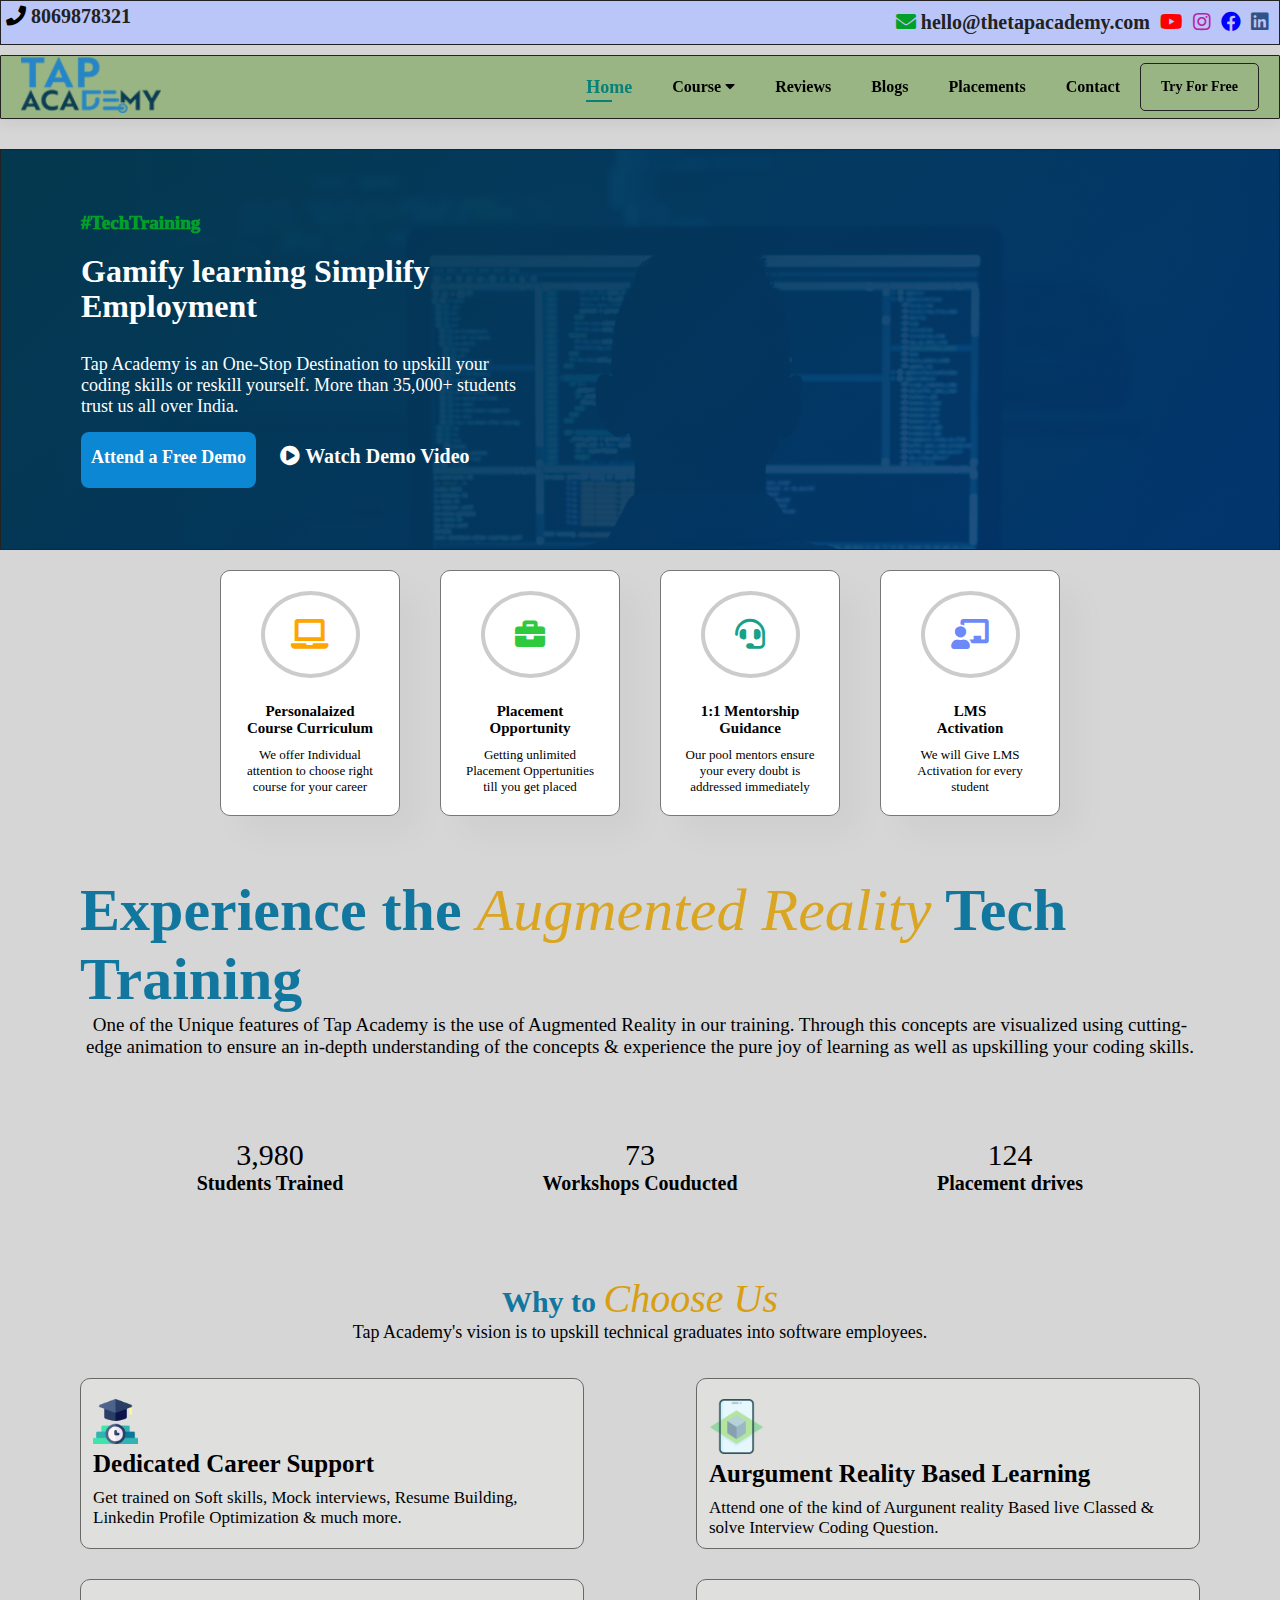
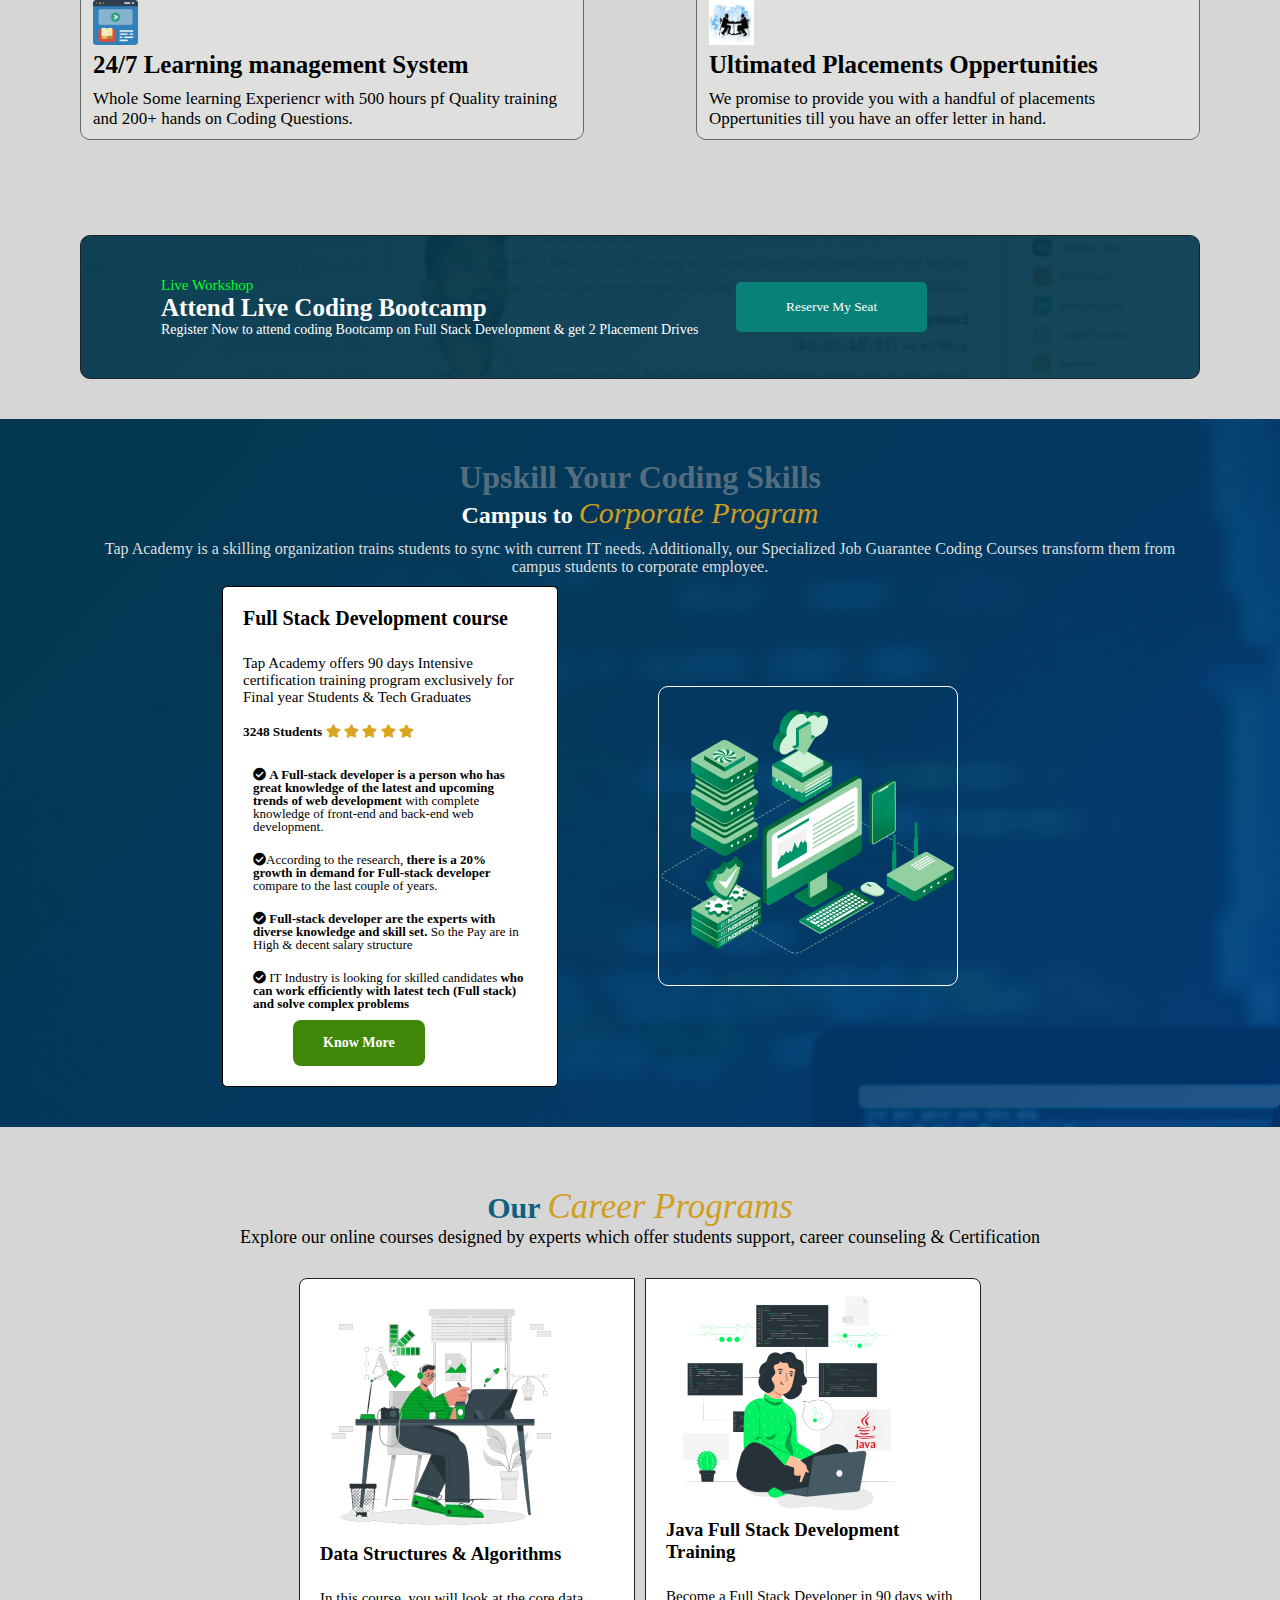
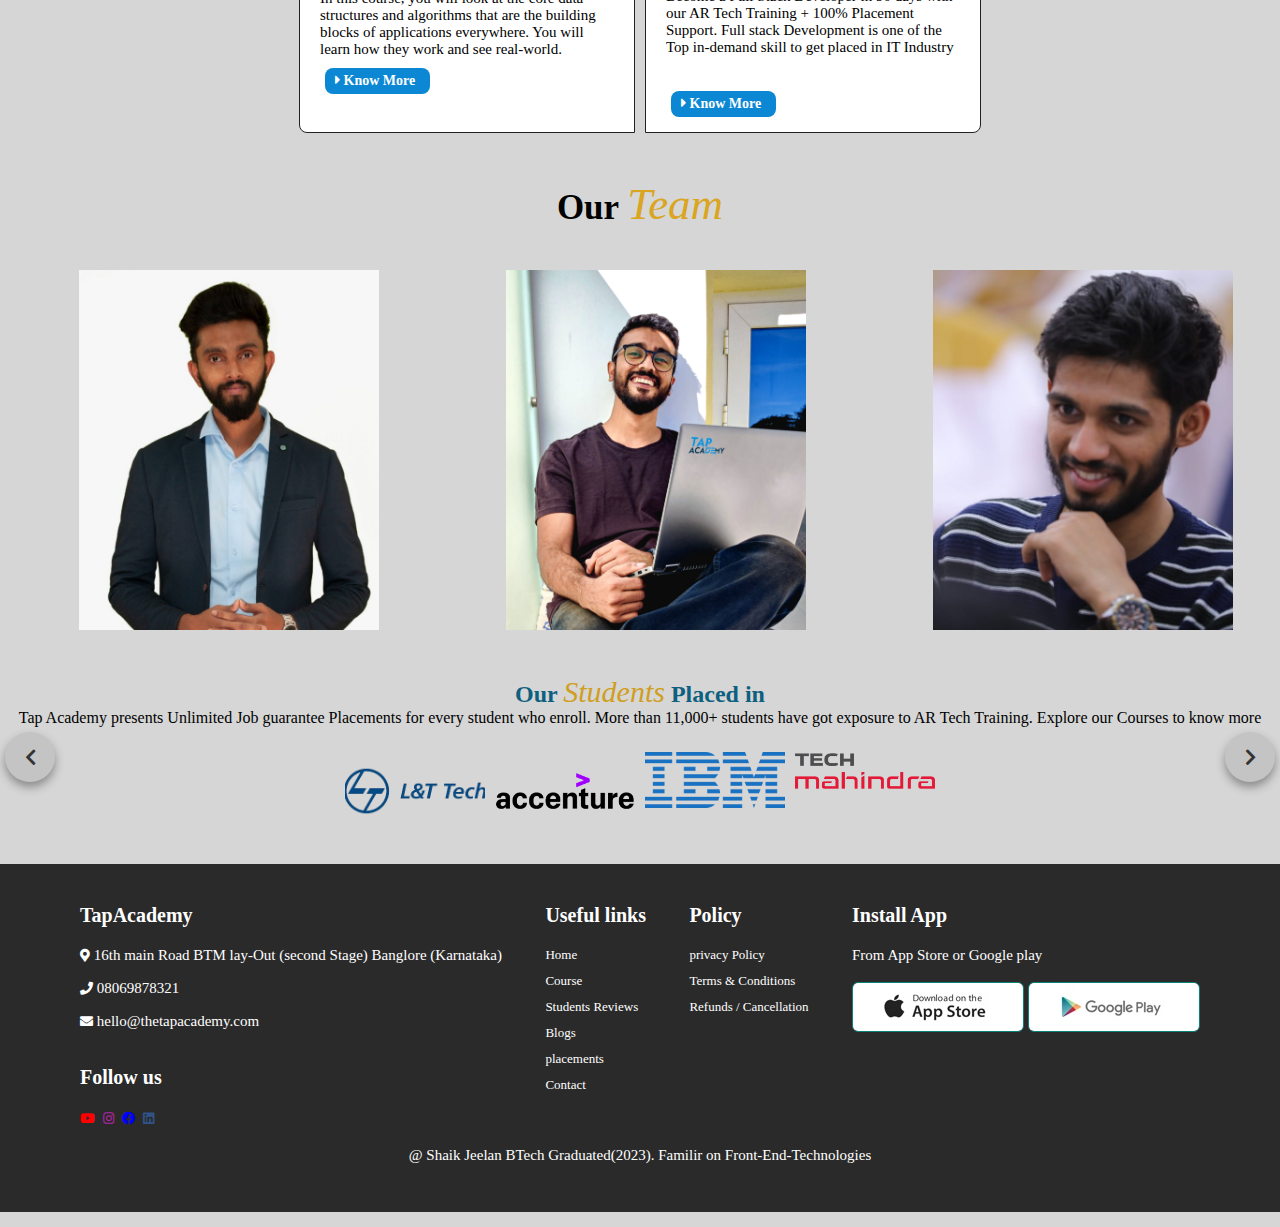
==== index.html @ 183d8b6e "Add files via upload" ====
<!DOCTYPE html>
<html lang="en">

<head>
    <meta charset="UTF-8">
    <meta http-equiv="X-UA-Compatible" content="IE=edge">
    <meta name="viewport" content="width=device-width, initial-scale=1.0">
    <title>Thetapacademy.com</title>

    <link rel="stylesheet" href="https://pro.fontawesome.com/releases/v5.10.0/css/all.css" />

    <link rel="stylesheet" href="style.css">
    <link rel="icon" href="images/de_h43gjs.png">
</head>

<body>
    <section id="icons">
        <div class="number">
            <i class="fas fa-phone phone"><a href="">8069878321</a></i>
            <div class="social-icons">
                <i class="fas fa-envelope mail"><a href="">hello@thetapacademy.com </a></i>
                <a href="https://www.youtube.com/tapacademy"><i class="fab fa-youtube red"></i></a>
                <a href="https://www.instagram.com/tapacademy.online/"><i class="fab fa-instagram pink"></i></a>
                <a href="https://m.facebook.com/profile.php/?id=100069107466209&name=xhp_nt__fb__action__open_drive"><i
                        class="fab fa-facebook blue"></i></a>
                <a href="https://www.linkedin.com/company/thetapacademy/?originalSubdomain=in"><i
                        class="fab fa-linkedin linkedin"></i></a>

            </div>
        </div>
    </section>
    <section id="header">
        <a href="#" class="" id=""><img src="images/taplogo.png" class="logo" alt=""></a>

        <div class="down">
            <ul id="navbar">


                <li><a class="active" href="index.html">Home</a></li>
                <li><a href="course.html">Course <i class="fas fa-caret-down "></i> </a>
                    <div class="dropdown_menu">
                        <ul>
                            <li><a href="fullstack.html">
                                    <p>Full Stack Web Development</p>
                                </a></li>
                            <li><a href="dsa.html">
                                    <p>Data Structures and Algorithms</p>
                                </a></li>

                        </ul>
                    </div>
                </li>
                <li><a href="reviews.html">Reviews</a></li>
                <li><a href="blog.html">Blogs</a></li>
                <li><a href="placements.html">Placements</a></li>
                <li><a href="contact.html">Contact</a></li>
                <a href="lms.html"> <button class="n-1" style="border: 1px solid #222;">Try For Free</button></a>
                <!-- <button class="n-1" style="border: 1px solid #222;">Try For Free</button> -->

                <a href="#" id="close"><i class="fa fa-arrow-alt-left"></i></a>

            </ul>
        </div>

        <div id="mobile">
            <a href="lms.html"> <button class="n-1" style="border: 1px solid #222;">Try For Free</button></a>
             
            
            <i id="bar" class="fa fa-bars"></i>
        </div>

    </section>
    <section id="header-details" bgcolor::after="#fff" class="section-p1">

        <div class="details">
            <span>#TechTraining</span>
            <h2>Gamify learning Simplify Employment</h2>
            <p>Tap Academy is an One-Stop Destination to upskill your coding skills or reskill yourself. More than
                35,000+
                students trust us all over India.
            </p>
            <button class="n-2">
                <a href="attend.html">
                    <p>Attend a Free Demo</p>
                </a>
            </button>
            <i class="fas fa-play-circle tick play"> Watch Demo Video</i>
        </div>
        <div class="video">
            <iframe width="560" height="315"
                src="https://www.youtube.com/embed/YRE8jYq4Nvg?si=zsbk556WYy7RtDzJ&amp;start=13"
                title="YouTube video player" frameborder="0" allow="accelerometer; autoplay; clipboard-write; encrypted-media; gyroscope;
                picture-in-picture; web-share" referrerpolicy="strict-origin-when-cross-origin" allowfullscreen>
            </iframe>
        </div>

    </section>
    <section id="feature">
        <div class="fe-box">

            <i class="fas fa-laptop laptop"></i>
            <h3>Personalaized Course Curriculum</h3>
            <p>We offer Individual attention to choose right course for your career</p>
        </div>
        <div class="fe-box">
            <i class="fas fa-briefcase briefcase"></i>

            <h3>Placement Opportunity </h3>
            <p>Getting unlimited Placement Oppertunities till you get placed</p>

        </div>
        <div class="fe-box">
            <i class="fas fa-headset headset"></i>

            <h3>1:1 Mentorship Guidance</h3>
            <p>Our pool mentors ensure your every doubt is addressed immediately</p>
        </div>

        <div class="fe-box">
            <i class="fas fa-chalkboard-teacher teacher"></i>


            <h3>LMS <br> Activation</h3>
            <p>We will Give LMS Activation for every student</p>
        </div>


    </section>
    <section id="aurgument" class="section-p1">
        <div class="aur">
            <h1>Experience the <span>Augmented Reality</span> Tech Training</h1>
        </div>
        <div class="aurdetails">
            <p>One of the Unique features of Tap Academy is the use of Augmented Reality in our training.
                Through this concepts are visualized using cutting-edge animation to ensure an in-depth understanding of
                the concepts
                & experience the pure joy of learning as well as upskilling your coding skills.
            </p>
        </div>

    </section>
    <section id="main" class="section-p1">
        <div class="container">
            <div class="count-heading">
                <div class="count" max-data="35,000">1 </div>
                <p>Students Trained</p>
            </div>
            <div class="count-heading">
                <div class="count" max-data="600">1</div>
                <p>Workshops Couducted</p>
            </div>
            <div class="count-heading">
                <div class="count" max-data="1,000">1</div>
                <p>Placement drives</p>
            </div>
        </div>

    </section>

    <section id="choose-1" class="section-p1">
        <!-- <div class="why-tap"> -->
        <h2>Why to <span>Choose Us</span></h2>
        <p>Tap Academy's vision is to upskill technical graduates into software employees.</p>
        <!-- </div> -->
        <div class="why-tap">
            <div class="career-support">

                <h4><img src="images/carrer.png" width="45px" height="45px" alt=""><br>Dedicated Career Support</h4>
                <p>Get trained on Soft skills, Mock interviews, Resume Building, Linkedin Profile Optimization & much
                    more.</p>
            </div>
            <div class="career-support">

                <h4><img src="images/AR.png" width="55px" height="55px" alt=""><br>Aurgument Reality Based Learning</h4>
                <p>Attend one of the kind of Aurgunent reality Based live Classed & solve Interview Coding Question.</p>
            </div>

            <div class="career-support">

                <h4><img src="images/learning.png" width="45px" height="45px" alt=""><br>24/7 Learning management System
                </h4>
                <p>Whole Some learning Experiencr with 500 hours pf Quality training and 200+ hands on Coding Questions.
                </p>
            </div>
            <div class="career-support">
                <h4><img src="images/placeopper.jpg" width="45px" height="45px" alt=""><br>Ultimated Placements
                    Oppertunities</h4>
                <p>We promise to provide you with a handful of placements Oppertunities till you have an offer letter in
                    hand.</p>
            </div>
        </div>

    </section>

    <section id="newsletter" class="section-p1">
        <div class="newstext">
            <span>Live Workshop</span>
            <h2>Attend Live Coding Bootcamp</h2>
            <p>Register Now to attend coding Bootcamp on Full Stack Development & get 2 Placement Drives</p>
        </div>
        <div class="form">

            <a href="contact.html" style="width:100%;"><button class="normal">Reserve My Seat</button></a>
        </div>
    </section>

    <section id="below-news" class="section-p1">
        <div class="center">
            <h1>Upskill Your Coding Skills</h1>
            <h2> Campus to <span>Corporate Program</span></h2>
            <p>Tap Academy is a skilling organization trains students to sync with current IT needs. Additionally,
                our Specialized Job Guarantee Coding Courses transform them from campus students to corporate employee.
            </p>

        </div>
        <div class="below-letter">
            <div class="below-letter-letter">
                <h3>Full Stack Development <span>course</span></h3>
                <p class="text">Tap Academy offers 90 days Intensive certification training program exclusively for
                    Final year Students & Tech Graduates</p>
                <br>
                <h5>3248 Students
                    <i class="fas fa-star star" color="#goldenrod"></i>
                    <i class="fas fa-star star"></i>
                    <i class="fas fa-star star"></i>
                    <i class="fas fa-star star"></i>
                    <i class="fas fa-star star"></i>
                </h5>
                <br>
                <i class="fa fa-check-circle tick"> A Full-stack developer is a person who has great knowledge of the
                    latest and upcoming trends of web development <span>with complete knowledge
                        of front-end and back-end web development.</span>
                </i>



                <br>
                <i class="fa fa-check-circle tick"><span>According to the research,</span> there is a 20% growth in
                    demand for Full-stack developer <span> compare to the last couple of years.</span></i><br>

                <i class="fa fa-check-circle tick">
                    Full-stack developer are the experts with diverse knowledge and skill set. <span> So the Pay are in
                        High & decent salary structure</span></i>

                <br>
                <i class="fa fa-check-circle tick">

                    <span> IT Industry is looking for skilled candidates</span> who can work efficiently with latest
                    tech (Full stack) and solve complex problems</i><br>
                <button class="n-5 n5">
                    <a href="fullstack.html">Know More</a>
                </button>
            </div>
            <div class="below-letter-img">
                <img src="images/below-img.png"  alt="">
            </div>
        </div>


    </section>

    <section id="careerpage" class="section-p1">
        <div class="career-heading">
            <h2>Our <span> Career Programs</span></h2>
            <p>Explore our online courses designed by experts which offer students support, career counseling & Certification</p>
        </div>
        <div class="career-program">
            <div class="career-program1">
                <img src="images/n5.png" alt="">
                <h3>Data Structures & Algorithms</h3>
                <p class="text">In this course, you will look at the core data structures and algorithms that are the building blocks of applications everywhere. You will learn how they work and see real-world.
                </p>
                <button class="n-2">
                    <a href="dsa.html" style="color: #fff;"><i class="fas fa-caret-right"> Know More</i></a>
                </button>
            </div>
            <div class="career-program2">
                <img src="images/fff.png" alt="">
                <h3>Java Full Stack Development Training</h3>
                <p class="text">Become a Full Stack Developer in 90 days with our AR Tech Training + 100% Placement Support. Full stack Development is one of the Top in-demand skill to get placed in IT Industry</p>
                <button class="n-2">
                    <a href="fullstack.html" style="color: #fff;"><i class="fas fa-caret-right"> Know More</i></a>
                </button>
            </div>
        </div>

    </section>

    <section id="team">
        <h2>Our <span>Team</span></h2>
        <div class="team">
            <div class="card-effect">
                <img src="images/Rohit.png" alt="">
                <div class="info">
                    <h3>Rohit Ravindar</h3>
                    <p>Founder & CEO</p>
                </div>
            </div>

            <div class="card-effect">
                <img src="images/Rakshit.png" alt="">
                <div class="info">
                    <h3>Rakshit Shetty</h3>
                    <p>Co-Founder & COO</p>
                </div>
            </div>

            <div class="card-effect">
                <img src="images/somanna.png" alt="">
                <div class="info">
                    <h3>Somanna</h3>
                    <p>Co-Founder & Instructor</p>
                </div>
            </div>
        </div>

    </section>


    <section class="review ">
        <div class="place-heading">
            <h2>Our <span>Students</span> Placed in </h2>
            <p>Tap Academy presents Unlimited Job guarantee Placements for every student who enroll. More than 11,000+
                students have
                got exposure to AR Tech Training. Explore our Courses to know more
            </p>
        </div>
        <div class="drives">
            <div class="slide-review-1 active-1">
                <div class="placed">
                    <div class="drive">
                        <img src="images/plcmnt1.png"  alt="">


                    </div>

                </div>

            </div>
            <div class="slide-review-1 active-1">
                <div class="placed">
                    <div class="drive">
                        <img src="images/plcmnt2.png"  alt="">

                    </div>

                </div>

            </div>
            <div class="slide-review-1 active-1">
                <div class="placed">
                    <div class="drive">
                        <img src="images/plcmnt3.png"  alt="">

                    </div>


                </div>

            </div>
            <div class="slide-review-1 active-1">
                <div class="placed">
                    <div class="drive">
                        <img src="images/plcmnt4.png"  alt="">

                    </div>


                </div>

            </div>
            <div class="slide-review-1 ">
                <div class="placed">
                    <div class="drive">
                        <img src="images/plcmnt5.png"  alt="">


                    </div>


                </div>

            </div>
            <div class="slide-review-1 ">
                <div class="placed">
                    <div class="drive">
                        <img src="images/plcmnt6.png"  alt="">

                    </div>


                </div>

            </div>
            <div class="slide-review-1 ">
                <div class="placed">
                    <div class="drive">
                        <img src="images/plcmnt7.png"  alt="">

                    </div>


                </div>

            </div>
            <div class="slide-review-1 ">
                <div class="placed">
                    <div class="drive">
                        <img src="images/plcmnt8.png"  alt="">

                    </div>


                </div>

            </div>
            <div class="slide-review-1 ">
                <div class="placed">
                    <div class="drive">
                        <img src="images/plcmnt9.png"  alt="">

                    </div>


                </div>

            </div>
            <div class="slide-review-1 ">
                <div class="placed">
                    <div class="drive">
                        <img src="images/plcmnt10.png"  alt="">

                    </div>


                </div>

            </div>
            <div class="slide-review-1 ">
                <div class="placed">
                    <div class="drive">
                        <img src="images/plcmnt11.png"  alt="">

                    </div>


                </div>

            </div>
            <div class="slide-review-1 ">
                <div class="placed">
                    <div class="drive">
                        <img src="images/plcmnt12.png"  alt="">

                    </div>


                </div>
            </div>
            <div class="slide-review-1 ">

                <div class="placed">
                    <div class="drive">
                        <img src="images/plcmnt13.png"  alt="">

                    </div>


                </div>
            </div>
            <div class="slide-review-1 ">

                <div class="placed">
                    <div class="drive">
                        <img src="images/plcmnt14.png"  alt="">

                    </div>


                </div>

            </div>
        </div>

        <div id="prev" class="fas fa-chevron-left " onclick="prev()"></div>
        <div id="next" class="fas fa-chevron-right" onclick="next()"></div>
    </section>

    <!-- script -->
    <script>
        let currentIndex = 0; // Variable to keep track of the current slide index

        // Function to show the current slide and hide others
        function showSlides() {
            const slides = document.querySelectorAll('.slide-review-1');
            slides.forEach((slide, index) => {
                if (index === currentIndex || index === currentIndex + 1 || index === currentIndex + 2 || index === currentIndex + 3) {
                    slide.style.display = 'flex';
                } else {
                    slide.style.display = 'none';
                }
            });
        }

        // Function to handle the next button click
        function next() {
            currentIndex++;
            if (currentIndex > document.querySelectorAll('.slide-review-1').length - 3) {
                currentIndex = 0; // Reset to the first slide if at the end
            }
            showSlides();
        }

        // Function to handle the previous button click
        function prev() {
            currentIndex--;
            if (currentIndex < 0) {
                currentIndex = document.querySelectorAll('.slide-review-1').length - 3; // Move to the last set of slides if at the beginning
            }
            showSlides();
        }
        setInterval(next, 2000);


        showSlides();
    </script>


    


    <footer class="section-p1">
        <div class="col">
            <h3>TapAcademy</h3>
            <p><i class="fas fa-map-marker-alt"></i> 16th main Road BTM lay-Out (second Stage) Banglore (Karnataka)</p>
            <p> <i class="fas fa-phone"></i> 08069878321</p>
            <p> <i class="fas fa-envelope"></i> hello@thetapacademy.com</p>

            <div class="follow">
                <h4>Follow us</h4>
                <div class="social-icons">

                    <a href="https://www.youtube.com/tapacademy"><i class="fab fa-youtube red"></i></a>
                    <a href="https://www.instagram.com/tapacademy.online/"><i class="fab fa-instagram pink"></i></a>
                    <a href="https://m.facebook.com/profile.php/?id=100069107466209&name=xhp_nt__fb__action__open_user"><i
                            class="fab fa-facebook blue"></i></a>
                    <a href="https://www.linkedin.com/company/thetapacademy/?originalSubdomain=in"><i
                            class="fab fa-linkedin linkedin"></i></a>


                </div>
            </div>
        </div>
        <div class="col">
            <h4>Useful links</h4>
            <a href="index.html">Home</a>
            <a href="course.html">Course</a>
            <a href="reviews.html">Students Reviews</a>
            <a href="blog.html"> Blogs</a>
            <a href="placements.html">placements</a>
            <a href="contact.html">Contact</a>


        </div>
        <div class="col">
            <h4>Policy</h4>
            <a href="#">privacy Policy</a>
            <a href="#">Terms & Conditions</a>
            <a href="#">Refunds / Cancellation</a>

        </div>
        <div class="cal install">
            <h4>Install App</h4>
            <p>From App Store or Google play</p>
            <div class="row">
                <img src="images/app.jpg" alt="">
                <a href="https://play.google.com/store/apps/details?id=com.thetapacademy.learn&pcampaignid=web_share"><img
                        src="images/play.jpg" alt=""></a>
            </div>

        </div>
        <div class="copyright">
            <p>@ Shaik Jeelan BTech Graduated(2023). Familir on Front-End-Technologies</p>
        </div>

    </footer>


    <script>

        var count = document.getElementsByClassName("count");

        function intervalFunc() {
            for (let i = 0; i < count.length; i++) {
                let currentCount = parseInt(count[i].innerHTML.replace(/,/g, ''), 10); // Remove commas from innerHTML and parse as integer
                let maxData = parseInt(count[i].getAttribute("max-data").replace(/,/g, ''), 10); // Remove commas from max-data attribute and parse as integer
                let increment = Math.ceil((maxData - currentCount) / 150); // Calculate increment based on difference between current count and max-data

                if (currentCount < maxData) {
                    let newCount = currentCount + increment;
                    if (newCount > maxData) {
                        newCount = maxData; // Ensure count doesn't exceed max-data
                    }
                    count[i].innerHTML = newCount.toLocaleString(); // Format number with commas
                }
            }
        }

        setInterval(intervalFunc, 100); // Run the function every 100 milliseconds (10 times per second)



        // scroll animation

        var main = document.getElementById("main");
        window.onscroll = function () {
            var timer = setInterval(() => {
                var topElem = main.offsetTop;
                var btmElem = main.offsetTop + main.clientHeight;
                var topScreen = window.pageYOffset;
                var btmScreen = window.pageYOffset + window.innerHeight;
                if (btmScreen > topElem && topScreen < btmElem) {
                    intervalFunc();

                }
                else {
                    clearInterval(timer)
                    for (let i = 0; i < count.length; i++) {
                        count[i].innerHTML = 1;
                        inc = [];
                    }
                }
            }, 100);




        }


    </script>








<script src="script.js"></script>
<script src="scriptnavbar.js"></script>
<script src="scriptnumberani.js"></script>

<script src="scriptplace.js"></script>




</body>

</html>
---- style.css ----
body {
    width: 100%;
    background-color: #d6d6d6;
}

:root {

    --primary: rgb(4, 56, 78);
    --second: rgba(0, 57, 121, 0.859);

    --primary1: rgba(4, 56, 78, 0.952);
    --second1: rgba(4, 56, 78, 0.931);

    --primary2: rgba(4, 56, 78, 0.919);
    --second2: rgba(4, 56, 78, 0.842);

    --insta1: #ffee04b7;
    --insta2: #b513b0d1;
    --place1: rgba(30, 106, 138, 0);
    --place2: rgba(0, 148, 212, 0.285);


}



* {
    margin: 0;
    padding: 0;
    box-sizing: border-box;
    font-family: 'Times New Roman', Times, serif;


}

a {
    text-decoration: none;

}

.section-p1 {
    padding: 40px 80px;
}

s.ection-p2 {
    margin: 40px 80px;

}

.sectionp1 {
    padding: 40px 10px;

}

#icons {
    padding: 5px;
    background-color: #bac6f8;
    z-index: 999;
    position: sticky;
    top: 0;
    left: 0;
    border: 1.5px solid #222;
}

#icons .number {
    display: flex;
    justify-content: space-between;
    flex-wrap: wrap;


}

#icons .number .phone {
    font-size: 20px;
}

#icons .number a {
    margin-left: 5px;
    justify-content: space-between;
    text-decoration: none;
    color: #222;
}

#icons .number i a {
    font-size: 20px;

}

#icons .social-icons {
    padding: 5px;
    font-size: 20px;

}

.review {
    padding: 5px 5px;
}

.social-icons .red {
    color: red;
    /* font-size: 20px; */

}

.social-icons .blue {
    color: blue;
    /* font-size: 20px; */

}

.social-icons .pink {
    color: rgb(182, 34, 169);
    /* font-size: 20px; */

}

.social-icons .linkedin {
    color: rgb(48, 82, 134);
    /* font-size: 20px; */
}

.social-icons .mail {
    color: #02a02a;
    cursor: pointer;
}

#header {
    display: flex;
    align-items: center;
    justify-content: space-between;
    padding: 1px 20px;
    /* background-color: #eed39e; */
    /* background-color: #71c4ed; */
    background-color: #99b583;

    margin-top: 10px;
    border: 1.5px solid #222;
    box-shadow: 0 5px 15px rgba(0, 0, 0, 0.06);
    z-index: 999;
    position: sticky;
    top: 0;
    left: 0;
    border-radius: 1px;


}

#header .logo {
    width: 100%;
    margin-right: 10px;

}

#bar {
    cursor: pointer;
}


#navbar {
    display: flex;
    align-items: center;
    justify-content: center;
    height: 50px;

}

#navbar li {
    list-style: none;
    padding: 0 20px;
    position: relative;
}

#navbar li a {
    text-decoration: none;
    font-size: 16px;
    font-weight: 600;
    color: rgb(0, 0, 0);
    transition: 0.3s ease;
}

#navbar li a:hover,
#navbar li a.active {
    color: #088178;
    font-size: 18px;

}

#navbar li a.active::after,
#navbar li a:hover::after {
    /*psudo class*/
    content: "";
    /*empty*/
    width: 30%;
    height: 2px;
    background: #088178;
    position: absolute;
    bottom: -4px;
    left: 20px;

}



.dropdown_menu ul {
    position: absolute;
    left: 0;
    top: 15px;
    width: 300px;
    height: 70px;
    background-color: #99b583;
    border-radius: 5px;
    margin-top: 2.3px;

    transition: opacity 7s ease-in-out;


}

.dropdown_menu ul li p {
    margin-top: 10px;
    font-size: 15px;
    font-weight: 100;
}

.dropdown_menu {
    display: none;
}

.down ul li:hover .dropdown_menu {
    display: flex;
    transition: 12s;


}

button.n-1 {
    /* border: 10px solid #222; */
    box-sizing: border-box;
    display: flex;
    font-size: 14px;
    font-weight: 600;
    padding: 15px 20px;
    color: #000000;
    background-color: #99b583;
    /* background-color: #222; */
    border-radius: 5px;
    cursor: pointer;
    border: 1px solid #fff;
    border-color: #fffcfc;
    border: none;
    outline: none;
    transition: 0.2s;

}

button.n-1:hover {
    background-color: #088178;

    color: #d1e8f2;
}

#mobile {
    display: none;
    align-items: center;
}

#close {
    display: none;
    text-decoration: none;
}


#header-details {

    border: 1.5px solid #222;
    display: flex;
    align-items: center;
    justify-content: space-between;
    margin-top: 30px;
    background-image: linear-gradient(135deg, var(--primary), var(--second)),
        url('images/mainbg.png');
    background-repeat: no-repeat;
    background-size: cover;
    background-position: center;
    width: 100%;
    height: 100%;



}

#header-details .details {
    width: 40%;

}

#header-details .details span {
    color: #02a02a;
    font-weight: 1000;
    font-size: 12px;
    font-size: larger;
}

#header-details .details h2 {
    font-size: 26px;
    line-height: 35px;
    padding: 20px 0;
    font-size: xx-large;
    color: #fff;
}

#header-details .details p {
    font-size: 16px;
    padding-bottom: 15px;
    font-size: large;
    color: #fff;



}

/* #contact-details .video{
    width: 50%;
    height: 400%;
} */
#header-details .video iframe {
    width: 500px;
    cursor: pointer;


}

#header-details .details .play {
    color: #fff;
    font-size: 20px;
}

.n-2 {


    font-size: 14px;
    font-weight: 600;
    padding: 5px 10px;

    background-color: #0B87D3;
    border-radius: 8px;
    cursor: pointer;

    border: none;
    outline: none;
    transition: 0.2s;
    text-decoration: none;
    color: #fff;

}

#header-details .details p {
    margin-top: 10px;

}

#header-details .details i {
    margin-left: 20px;
    cursor: pointer;
    font-size: medium;
}



#header-details .n-2:hover {
    background-color: #0e00a7;

    color: #d1e8f2;
}




#feature {
    display: flex;
    align-items: center;
    justify-content: center;
    position: relative;
    flex-wrap: wrap;
    align-content: flex-start;
    align-items: center;
    width: 100%;
    display: flex;
    flex-direction: row;
    padding: 20px 0;
    border-spacing: 20px;
    /* margin-top: -50px; */

}

#feature .fe-box {
    width: 180px;
    text-align: center;
    padding: 25px 15px;
    box-shadow: 20px 20px 34px rgba(14, 14, 14, 0.03);
    border: 1px solid #787878;
    border-radius: 10px;
    margin: 0 20px;
    background-color: #ffffff;
    cursor: pointer;
    padding: 20px;



}

#feature .fe-box:hover {
    box-shadow: 10px 10px 50px rgba(17, 53, 199, 0.9);


}

#feature .fe-box i {


    width: 99px;
    line-height: 79px;
    font-size: 25px;


    margin: 0 auto 15px;

}

#feature .fe-box .laptop {
    background-color: var(--e-global-color-4c8f83d);
    border-style: solid;
    border-width: 4px 4px 4px 4px;
    border-color: #cccccc;
    border-radius: 50% 50% 50% 50%;
    color: orange;
    font-size: 30px;
}

#feature .fe-box:hover .laptop {
    background-color: rgba(230, 160, 10, 0.86);
    color: #fff;
}

#feature .fe-box h3 {
    margin-top: 10px;
    font-size: 15px;
    font-weight: 800;
}

#feature .fe-box p {
    margin-top: 10px;
    font-size: 13px;
    font-weight: 400;
}



#feature .fe-box .briefcase {
    background-color: var(--e-global-color-4c8f83d);
    border-style: solid;
    border-width: 4px 4px 4px 4px;
    border-color: #cccccc;
    border-radius: 50% 50% 50% 50%;
    color: rgb(46, 202, 61);
    font-size: 30px;
}

#feature .fe-box:hover .briefcase {
    background-color: rgb(46, 202, 61);
    color: #fff;
}


#feature .fe-box .headset {
    background-color: var(--e-global-color-4c8f83d);
    border-style: solid;
    border-width: 4px 4px 4px 4px;
    border-color: #cccccc;
    border-radius: 50% 50% 50% 50%;
    color: rgb(23, 160, 138);
    font-size: 30px;
}

#feature .fe-box:hover .headset {
    background-color: rgb(2, 152, 120);
    color: #fff;
}

#feature .fe-box .teacher {
    background-color: var(--e-global-color-4c8f83d);
    border-style: solid;
    border-width: 4px 4px 4px 4px;
    border-color: #cccccc;
    border-radius: 50% 50% 50% 50%;
    color: rgba(93, 124, 249, 0.92);
    font-size: 30px;
}

#feature .fe-box:hover .teacher {
    background-color: rgba(93, 124, 249, 0.92);
    color: #fff;
}


#aurgument {
    display: flex;
    flex-wrap: wrap;
    align-items: center;
    justify-content: center;
}

#aurgument .aur {
    font-size: 30px;

}

#aurgument .aur h1 {
    color: rgb(17, 119, 159);
}



#aurgument .aur span {
    color: goldenrod;
    font-family: "Brush Script MT";
    font-style: italic;
    font-weight: 400;
}

#aurgument .aurdetails p {
    text-align: center;
    font-size: 19px;

}



.container {

    display: flex;
    padding: 0 5px;

}

.count-heading {
    flex: 1;
    font-size: 20px;
    text-align: center;
    /* font-weight: 400; */

}

.count-heading p {
    font-weight: 800;
}

.count {
    font-size: 30px;
}

.career-program1 button {
    margin: 5px;
}

.career-program1:hover button {
    box-shadow: 5px 5px 50px rgb(46, 202, 61);
    font-size: medium;

}

.career-program2 button {
    margin: 5px;
}

.career-program2:hover button {
    box-shadow: 5px 5px 50px rgb(46, 202, 61);
    font-size: medium;
}



#newsletter {
    display: flex;
    justify-content: space-between;
    flex-wrap: wrap;
    align-items: center;
    width: 150;
    /* height: 40vh; */
    background-image: linear-gradient(135deg, var(--primary1), var(--second1)),
        url('images/image.png');
    background-repeat: no-repeat;
    background-position: 0 40%;
    background-size: cover;
    margin: 40px 80px;
    border: 1px solid #222;
    border-radius: 10px;

}

#newsletter span {
    font-size: 15px;
    font-weight: 300;
    color: #00ff22;

}

#newsletter h2 {
    font-size: 25px;
    font-weight: 800;
    color: #fff;

}

#newsletter p {
    font-size: 14px;
    font-weight: 200;
    color: #ffffff;

}

#newsletter .form {
    display: flex;
    width: 40%;
}

#newsletter button {
    background-color: #088178;
    color: #fff;
    white-space: nowarp;
    height: 3.15rem;
    width: 50%;
    border-radius: 5px;
    cursor: pointer;
    outline: none;
    border: none;

}

#newsletter button:hover {
    font-size: 15px;

}


footer {
    display: flex;
    flex-wrap: wrap;
    justify-content: space-between;
    background-color: #2a2a2a;
    margin-bottom: 15px;
    margin-top: 20px;
}

footer .col {
    display: flex;
    flex-direction: column;
    align-items: flex-start;
    margin-bottom: 20px;
    color: #fff;

}

footer h3 {
    font-size: 20px;
    padding-bottom: 20px;
    color: #fff;
}

footer h4 {
    font-size: 20px;
    padding-bottom: 20px;
    color: #fff;
}

footer p i {
    font-size: 13px;
    margin: 0 0 10px 0;
    color: #fff;
}

footer p {
    font-size: 15px;
    margin: 0 0 8px 0;
    color: #fff;
}

footer a {
    font-size: 13px;
    text-decoration: none;
    color: #ffffff;
    margin-bottom: 10px;
}

footer .follow {
    margin-top: 20px;
}

footer .follow i {
    color: #465b52;
    padding-right: 4px;
    cursor: pointer;
}


footer .install .row img {
    border: 1px solid #088178;
    border-radius: 6px;
    cursor: pointer;

}

footer .install img {
    margin: 10px 0 15px 0;
}

footer .install img:hover {
    border-radius: 20px;
}

footer .follow i:hover {

    font-size: 25px;

}

footer a:hover {
    color: #088178;
    font-size: 16px;
}

footer .copyright {
    width: 100%;
    text-align: center;
}

#choose-1 {
    text-align: center;
}

#choose-1 h2 {
    font-size: 30px;
    font-weight: 600;
    color: rgb(17, 119, 159);

}

#choose-1 p {
    font-size: 18px;
}

#choose-1 h2 span {
    color: rgb(215, 159, 17);
    font-family: "Brush Script MT";
    font-style: italic;
    font-weight: 400;
    font-size: 40px;
}

#choose-1 .why-tap {
    display: flex;
    justify-content: space-between;
    flex-wrap: wrap;
    padding-top: 20px;
    flex-direction: row;

}

#choose-1 .career-support {
    width: 45%;

    /* min-width: 250px; */
    padding: 10px 12px;
    border: 1.5px solid #696969;
    border-radius: 10px;
    background-color: #dfdfde;
    cursor: pointer;
    margin: 15px 0;
    transition: 0.2s ease;
    position: relative;

}

#choose-1 .career-support:hover {
    box-shadow: 10px 10px 50px rgba(17, 53, 199, 0.9);

}

#choose-1 .career-support h4 {
    text-align: left;
    font-size: 25px;
    font-weight: 600;
    margin-top: 10px;
}

#choose-1 .career-support p {
    margin-top: 10px;
    text-align: left;

    font-size: 17px;
    font-weight: 400;
}

.team {
    display: flex;
    width: 100%;
    justify-content: space-around;
    margin-bottom: 40px;
    margin-top: 40px;
}

.card-effect {
    width: 300px;
    height: 360px;
    padding: 2rem 1rem;
    position: relative;
    display: flex;
    align-items: flex-end;
    transition: 0.5s ease-in-out;

}

.card-effect:hover {
    transform: translateY(20px);

}

.card-effect:before {
    content: "";
    position: absolute;
    top: 0;
    /* left:0;  */
    display: block;
    width: 100%;
    height: 100%;
    border-radius: 10px;
    box-shadow: 8px 8px 80px rgba(17, 53, 199, 0.785);
    background: linear-gradient(to bottom, rgba(4, 56, 78, 0.654), rgba(4, 15, 78, 0.55));
    z-index: 2;
    transition: 0.5s all;
    opacity: 0;
}

.card-effect:hover:before {
    opacity: 1;
    transform: translateY(0px);
    width: 90%;
    height: 92%;
    margin-top: 15px;
    margin-left: 15px;


}

.card-effect img {
    width: 100%;
    height: 100%;
    object-fit: cover;
    position: absolute;
    top: 0;
    bottom: 0;
}

.card-effect .info {
    position: relative;
    z-index: 3;
    color: #fff;
    opacity: 0;
    /* if we put 0 data will be hide*/
    transform: translateY(30px);
    transition: 0.5s all;
    padding: 50px;
}

.card-effect:hover .info {
    opacity: 1;
    transform: translateY(0px);
}

#team h2 {
    text-align: center;
    font-size: 35px;

}

#team span {
    color: goldenrod;
    font-family: "Brush Script MT";
    font-style: italic;
    font-weight: 400;
    font-size: 45px;
}

.slide-review-1 {
    display: none;

}

.drive img {
    width: 150px;
    padding: 5px;
}

.drives {
    display: flex;
    flex-wrap: wrap;
    justify-content: space-between;
}







.div {
    width: 100%;
    display: flex;
    justify-content: space-between;

}





.review .place-heading {
    text-align: center;

}

.review .place-heading h2 {
    color: rgb(14, 96, 128);

}

.review .place-heading span {

    color: rgb(208, 158, 32);
    font-family: "Brush Script MT";
    font-style: italic;
    font-weight: 400;
    font-size: 30px;

}

.review .place-heading p {
    padding-bottom: 20px;
}

#below-news {
    background-image: linear-gradient(135deg, var(--primary), var(--second)),
        url('images/mainbg.png');
    margin-bottom: 20px;
}

#below-news .center {
    text-align: center;
}

#below-news .center h2 {
    color: rgb(255, 255, 255);

}

#below-news .center h1 {
    color: #a3a3a382;
}

#below-news .center span {
    color: rgb(208, 158, 32);
    font-family: "Brush Script MT";
    font-style: italic;
    font-weight: 400;
    font-size: 30px;

}

#below-news .center p {
    color: #dfdfde;
    padding: 10px;
}

#below-news .below-letter-letter {
    border: 1px solid #000000;
    background-color: #fff;
    width: 30%;
    padding: 20px;
    border-radius: 5px;
}

.below-letter {
    display: flex;
    flex-wrap: wrap;
    justify-content: center;
}

#below-news .below-letter-letter .tick {
    font-size: 13px;
    /* font-weight: 100; */
    margin: 10px;
}

.tick span {
    font-weight: 100;
}

.below-letter-letter h3 {
    font-size: 20px;
    padding-bottom: 10px;
}

.n-5 .n5 {
    margin: 5px;

}

.below-letter-img img {
    width: 300px;
    border: 1px Solid #fff;
    border-radius: 10px;
    vertical-align: middle;

}

.below-letter-img {
    display: inline-block;
    margin: 100px;
}

#careerpage .career-heading {
    text-align: center;
}

#careerpage .career-heading h2 {
    font-size: 30px;
    color: rgb(14, 96, 128);

}

#careerpage .career-heading span {
    color: rgb(208, 158, 32);
    font-family: "Brush Script MT";
    font-style: italic;
    font-weight: 400;
    font-size: 35px;
}

#careerpage .career-heading p {
    font-size: 18px;
}

.career-program {
    display: flex;
    flex-wrap: wrap;
    justify-content: center;

}

#careerpage .career-program1 {
    margin: 5px;
    border: 1px solid #222;
    background-color: #fff;
    width: 30%;
    padding: 10px 20px;
    align-items: center;
    margin-top: 30px;
    border-top-left-radius: 8px;
    border-bottom-left-radius: 8px;

}

.career-program1 img {
    width: 250px;

}

.career-program1 h3 {
    padding-bottom: 10px;
}

.career-program1 button {
    margin-top: 10px;
}

#careerpage .career-program2 {
    margin: 5px;
    border: 1px solid #222;
    background-color: #fff;
    width: 30%;
    padding: 10px 20px;
    align-items: center;
    margin-top: 30px;
    border-top-right-radius: 8px;
    border-bottom-right-radius: 8px;
}

.career-program2 img {
    width: 250px;

}

.career-program2 h3 {
    padding-bottom: 10px;
}

.career-program2 button {
    margin-top: 35px;
}


/* course  */



#header-details-1 {


    border: 1.5px solid #222;


    margin-top: 30px;
    background-image: linear-gradient(135deg, var(--primary), var(--second)),
        url('images/mainbg.png');
    background-repeat: no-repeat;
    background-size: cover;
    background-position: center;
    /* width: 100%; */
    /* height: 100%; */
}

#header-details-1 .center {
    text-align: center;
    padding-top: 20px;
}

#header-details-1 .center h1 {
    color: #717473bd;
    font-size: 30px;
}

#header-details-1 .center h2 {
    color: #fff;
    font-weight: 800;
    padding: 10px;
}

#header-details-1 .center p {
    color: #fff;
    padding-bottom: 10px;
    font-size: 15px;
}


#header-details-1 .pro-container {
    display: flex;
    /* flex-direction: row; */
    justify-content: center;
    /* padding-top: 20px; */
    flex-wrap: wrap;



}

#header-details-1 .pro {

    justify-content: center;
    border: 1px solid #222;
    background-color: #ffffff;
    width: 30%;
    height: 100%;
    padding: 20px;
    border-radius: 15px;
    margin-left: 10px;
    margin-right: 10px;
    margin-bottom: 15px;



}

#header-details-1 .pro1 {

    justify-content: center;
    border: 1px solid #222;
    background-color: #ffffff;
    width: 30%;
    height: 100%;
    padding: 20px;
    border-radius: 15px;
    margin-left: 10px;
    margin-right: 10px;
    margin-bottom: 15px;



}

.pro h2,
.pro1 h2 {
    font-size: 22px;
    margin-top: 20px;
    margin-bottom: 20px;

}

.pro span,
.pro1 span {
    color: goldenrod;
    font-family: "Brush Script MT";
    font-style: italic;
    font-weight: 400;
    font-size: 30px;


}

.pro p {

    font-size: 15px;

}

.pro1 p {
    font-size: 15px;
}

.star {
    color: goldenrod;
    /* color: #f0ad4e; */
    top: 0;
    left: 0;

}

.pro img,
.pro1 img {
    width: 150px;
    height: 150px;

}





.pro .h6-data,
.pro1 .h6-data {
    font-size: 15px;
    font-weight: 100;

}

.pro h6 i,
.pro1 h6 i {
    font-size: 13px;
    color: #02a029d8;
    margin-right: 10px;
}

#header-details-1 .n-2 {


    font-size: 14px;
    font-weight: 600;
    padding: 5px 25px;

    background-color: #0B87D3;
    border-radius: 8px;
    cursor: pointer;

    border: none;
    outline: none;
    transition: 0.2s;
    text-decoration: none;
    color: #fff;
    margin-top: 20px;

}

#header-details-1 .n-2 a {
    text-decoration: none;
    color: #fff;
}

#header-details-1 .n-2:hover {
    background-color: #088178;
    font-size: 18px;
}

/* container = review */
.review-headingss {
    text-align: center;
}

.review-headingss h2 {

    color: rgb(17, 119, 159);

}

.review-headingss span {
    color: goldenrod;
    font-family: "Brush Script MT";
    font-style: italic;
    font-weight: 500;
    font-size: 30px;

}


.review {
    position: relative;
    perspective: 100px;
}

.review .slide-review .slide {
    border: 1px solid #222;
    border-radius: 5px;
    background-color: #fff;
    box-shadow: 0 5px 10 #00ff22;
    width: 300px;
    padding: 20px;
    margin: 10px;
    position: relative;
    transform-style: preserve-3d;
    cursor: pointer;

}

.review .slide-review-2 .slide {
    border: 1px solid #222;
    border-radius: 5px;
    background-color: #fff;
    box-shadow: 0 5px 10 #00ff22;
    width: 300px;
    padding: 20px;
    margin: 10px;
    position: relative;
    transform-style: preserve-3d;
    cursor: pointer;

}

.slide-review-2 {
    display: none;
}

.slide .user {
    display: flex;
    align-items: center;
}


.slide img {
    width: 50px;
    border: 1px solid #222;
    border-radius: 50px 50px 50px 50px;
    object-fit: cover;
    margin-right: 10px;

}

.user .user-info h5 {
    font-size: 15px;


}

.user-info .star {
    font-size: 12px;
}

.college {
    font-size: 12px;
    font-weight: 10;
    color: #646464;
}

.text {
    font-size: 15px;
    padding-top: 15px;

}

.hr {
    margin: 5px;
}

.review {
    display: flex;
    flex-wrap: wrap;
    justify-content: space-around;
}

.slide-review {
    display: none;
}


.slide-review.active-1 {
    display: flex;
}

#next,
#prev {
    position: absolute;
    top: 50%;
    transform: translateY(-50%);
    height: 50px;
    width: 50px;
    line-height: 50px;
    text-align: center;
    font-size: 18px;
    background-color: #c4c4c4;
    color: #333;
    cursor: pointer;
    border-radius: 50px;

    box-shadow: 0 5px 10px #3337;

}

#next {
    right: 5px;
}

#prev {
    left: 5px;
}

#next:hover,
#prev:hover {
    background-color: #088178;
    font-size: 25px;
}



#regis {
    text-align: center;
    position: sticky;

}

#regis .join {
    display: flex;
    flex-wrap: wrap;
    justify-content: space-around;
    background-color: #122c48;
    border: 1px solid #222;
    padding: 10px;
}

#regis .join .join-java {
    margin-top: 10px;
    font-size: 30px;
    font-weight: 500;
    color: #fff;
    height: 30px;
}

button.n-4 {

    padding: 15px 30px;
    border-radius: 10px;
    background-color: #088178;
    color: #fff;
    cursor: pointer;
    border-color: #000;
    border: none;
    outline: none;
    transition: 0.2s;
}

button.n-4:hover {
    font-size: 15px;
}

button i {
    margin-right: 5px;
}



/* dsa */
.dsa-details {
    display: flex;
    flex-wrap: wrap;
    justify-content: space-between;
}

.dsa-heading {
    width: 50%;
}

.n-5 {
    box-sizing: border-box;
    display: flex;
    font-size: 14px;
    font-weight: 600;
    padding: 15px 30px;
    color: #000000;
    background-color: #408709;
    /* background-color: #222; */
    border-radius: 8px;
    cursor: pointer;
    border: 1px solid #fff;
    border-color: #fffcfc;
    border: none;
    outline: none;
    transition: 0.2s;
    margin-left: 50px;


}

.n-5 a {
    text-decoration: none;
    font-style: none;
    color: #fff;
    transition: 0.3s ease;
}

.n-5:hover {
    box-shadow: 10px 10px 50px rgba(17, 53, 199, 0.9);
    font-size:12px ;
    color: #fff;
}

#cert {
    display: flex;
    flex-wrap: wrap;
    align-items: flex-start;
    justify-content: flex-start;

}

.dots {
    padding-left: 50px;
}

#cert img {
    border: 1px solid #222;
    padding: 10px;
    width: 60px;
    border-radius: 40px 40px 40px 40px;
    background-color: #656565;
    margin-left: 10px;
}

#cert img:hover {
    background-color: #088178;

}

#cert h5 {
    padding-top: 18px;
    padding-left: 5px;
}

.dsa-heading img {
    width: 320px;
    margin-left: 50px;
}

.why h3 {
    text-align: center;
    font-size: 25px;
    color: rgb(17, 119, 159);
}

.why span {
    color: goldenrod;
    font-family: "Brush Script MT";
    font-style: italic;
    font-weight: 500;
    font-size: 30px;

}

.defination {
    text-align: left;

}

.difference {
    display: flex;
    flex-wrap: wrap;
    justify-content: space-around;

}

.between {

    width: 48%;
    border: 1px solid #222;
    padding: 5px;
}

.between h4 {
    font-size: 10px;
}

.between-1 {
    cursor: pointer;

    width: 48%;
    border: 1px solid #222;
    padding: 5px;
    background-color: #fff;
    border-radius: 10px;
    padding: 20px 40px;
}

.fe-box button {
    margin-top: 10px;
}

.fe-box:hover button {
    background-color: #088178;

}

#dsa-newsletter {
    border: 1px solid #222;
    background-image: linear-gradient(135deg, var(--primary2), var(--second2)),
        url(images/bgdsa.png);
    background-repeat: no-repeat;
    background-position: center;
    background-size: cover;
    background-position: center;
    width: 100%;
    padding: 40px 80px;


}

.fullino {
    color: #fff;
    text-align: right;
    margin-right: 150px;
    margin-bottom: 20px;
}

.news {
    display: flex;
    flex-wrap: wrap;
    justify-content: space-between;
}

.letter-1 {
    border: 1px solid #222;
    background-color: #fff;
    border-radius: 8px;
    width: 30%;
    padding: 20px;

}

.letter-1 h2 {
    color: #15b32a;
    padding-bottom: 30px;

}

.letter-1 p {
    padding-top: 30px;
    font-size: 13px;
}

.letter h3 {
    color: #fff;
}

.letter {
    display: flex;
    flex-wrap: wrap;
    justify-content: center;
    width: 70%;
}

.letter img {
    width: 150px;

}

.nimg {
    border: 1.5px solid #fff;
    width: 200px;
    margin: 10px;
    border-radius: 7px;
    padding: 20px;

}

.nimg p {
    color: #fff;
}



.laaptop,
.hand,
.certificate {
    font-size: 20px;
    border: 1px solid #222;
    padding: 12px;
    border-radius: 50px;
    color: #a1a1a1;
    background-color: #000;



}

.laaptop:hover,
.hand:hover,
.certificate:hover {
    background-color: #088178;
}

#icons-2 {

    text-align: center;
}

#icons-2 i {
    font-size: 30px;
    /* letter-spacing: 150px; */
    padding: 30px;



}

.tex {
    font-size: 13px;
    font-weight: 80;
    padding: 10px;
}

.tes {
    font-size: 12px;
    padding: 10px;
}

.te {
    font-size: 12px;
    font-weight: 50;
    padding: 10px;
}

#who-weare {
    text-align: center;
}

.p {
    margin-top: 10px;
}

.dsa-heading span {
    color: rgb(214, 163, 33);
    font-family: "Brush Script MT";
    font-style: italic;
    font-weight: 500;
    font-size: 30px;

}

.dsa-heading h2 {
    color: #195880;
}

.dsa-heading h2:hover span {
    color: #195880;

}

.dsa-headings img {
    width: 500px;
    height: 300px;
}

/* review */
#review-page {
    text-align: center;
    padding: 10px 20px;
}

#review-page h2 {
    color: #195880;

}

#review-page span {
    color: rgb(214, 163, 33);
    font-family: "Brush Script MT";
    font-style: italic;
    font-weight: 500;
    font-size: 30px;

}

/* blogs */

#blog {
    padding: 40px 80px;


}

.blog-details {

    width: 23%;
    min-width: 300px;
    padding: 10px 12px;
    border: 1.5px solid #696969;
    border-radius: 8px;
    background-color: #ffffff;
    cursor: pointer;
    box-shadow: 20px 20px 30px rgba(156, 82, 82, 0.02);
    margin: 15px 5px;
    transition: 0.2s ease;
    position: relative;
    align-items: center;


}

.blog-details img {
    width: 270px;
    height: 250px;

}

.blog-details h3 {
    font-size: 15px;
    font-weight: 600;
    margin-top: 10px;
    color: #054b84;
}

.blog-details p {
    font-size: 12px;
    margin-top: 10px;

}

.blog-details button {
    border: 1px solid #222;
    background-color: transparent;
    padding: 10px 20px;
    margin-top: 10px;
    border-radius: 5px;

}

.blog-header {
    display: flex;
    flex-wrap: wrap;
    justify-content: center;

}

.blog-details:hover button {
    color: #ffffff;
    background-color: #088178;
}

#subscribe {
    text-align: center;

}

.subscribe1 {
    background-color: #247fca;
    color: #fff;
    padding: 5px;
    margin-bottom: 10px;
}

.sub-inputs form {
    border: 1px solid #222;
    display: flex;
    flex-direction: column;
    align-items: center;
}

.sub-inputs form input {
    border: 1px solid #222;
    width: 40%;
    height: 20px;
    padding: 20px 10px;
    margin: 5px;
    /* border: none; */
    outline: none;
    background-color: #cfedff;
}

.form-button {
    width: 10%;
    padding: 15px 30px;
    margin: 10px;
    /* text-align: left; */
    color: #fff;
    font-size: 12px;
    background-color: #316b9a;
    outline: none;
    border: none;
    border-radius: 8px;
    font-size: 15px;
    cursor: pointer;
}

/* placements */
.plcimages {
    border: 1px solid #2a2a2a;
    background-color: #fff;
    width: 100%;

}

.plcimages button {
    padding: 10px 20px;
    margin: 20px;
    outline: none;
    border: none;
    color: #000000;
    border: 1px solid #222;
    background-color: #90bc6e;
    border-radius: 6px;

}

.plcimages button:hover {
    box-shadow: 10px 10px 80px rgb(47, 50, 227);

}

.blog-details-placements {
    width: 23%;
    min-width: 300px;

    border: 1.5px solid #696969;
    border-radius: 8px;
    /* background-color: #ffffff; */
    background-image: linear-gradient(135deg, var(--place1), var(--place2)),
        url('images/certificates.jpg');
    background-repeat: no-repeat;
    background-size: cover;
    padding: 45px 20px;

    box-shadow: 20px 20px 30px rgba(156, 82, 82, 0.02);
    margin: 15px 5px;
    transition: 0.2s ease;
    position: relative;
    align-items: center;
    text-align: center;

}

.blog-details-placements h1 {
    font-family: "Brush Script MT";
    font-weight: 100;
    font-size: 32px;
    padding-top: 20px;
    color: rgb(236, 189, 70);

}

.blog-details-placements img {
    width: 100px;
    border-radius: 50px 50px 50px 50px;
    margin: 20px;
    border: 1.5px solid #222;
}

.blog-details-placements p {
    font-size: 12px;
}

.blog-details-placements span {
    font-size: 12px;
    font-weight: 600;
}

.blog-details-placements .plclogo img {
    border: none;
    border-radius: 0 0 0 0;
    margin-top: 10px;
    padding-left: 10px;
}

/* contact */
.enter-details input {
    width: 100%;
    padding: 10px 20px;
    margin: 5px;
    border: none;
    outline: none;
    border: 1px solid #222;
}

.enter-details textarea {
    width: 100%;
    padding: 12px 15px;
    outline: line;
    margin: 5px;
    /* border: none; */
    outline: none;
    bottom: 1px solid #e1e1e1;
}

.enter-details form input[type=submit] {
    background-color: #088178;
    color: #fff;
    font-size: 17px;
    font-weight: 400;
    cursor: pointer;
    width: 100%;

}

form h5 {
    margin-left: 5px;
}

.contact-tap {
    display: flex;
    flex-wrap: wrap;
    justify-content: space-between;
}

.btm-address {
    border: 1px solid #fff;
    background-color: #003763;
    color: #fff;
    text-align: center;
    width: 30%;
    border-radius: 8px;
    padding: 10px 10px;
}

.btm-address iframe {
    padding-top: 25px;
    border-radius: 8px;
    /* width="330"; height="380" */
    height: 380px;
    width: 330px;
}

.rajajinagar-address {
    border: 1px solid #fff;
    background-color: #003763;
    color: #fff;
    text-align: center;
    width: 30%;
    border-radius: 8px;
    padding: 10px 10px;
}

.rajajinagar-address iframe {
    padding-top: 25px;
    border-radius: 8px;
    height: 380px;
    width: 330px;
}

/* LMS */

.lms-logo img {
    width: 100px;
}

.signin i {
    color: #000;
    text-decoration: none;
    cursor: pointer;
}

.lms {
    display: flex;
    flex-wrap: wrap;
    justify-content: space-between;
}

.signin {
    margin-top: 20px;

}

#lms-head {
    padding: 0px 20px;
    border: 1px solid #222;
    margin: 10px;
    background-color: #247fca39;

}

.signin button {
    padding: 10px 20px;
    color: #fff;
    background-color: #003763;
    border: none;
    outline: none;
    border-radius: 3px;
    cursor: pointer;
}

#lms-header {

    border: 1.5px solid #222;
    display: flex;
    align-items: center;
    justify-content: space-between;
    margin-top: 30px;
    background-image: linear-gradient(135deg, var(--primary), var(--second)),
        url('images/image.png');
    background-repeat: no-repeat;
    background-size: cover;
    background-position: center;
    width: 100%;
    height: 100%;
}

.lms-body {
    display: flex;
    flex-wrap: wrap;
    justify-content: space-between;
    padding: 40px 40px;
}

.lms-image img {
    width: 500px;
}

.lms-info {
    width: 50%;
    /* padding: 20px 40px; */
    color: #ffffff;

}

.lms-info h1 {
    font-size: 45px;
    padding-bottom: 10px;
}

.lms-info p {
    font-size: 20px;
    padding-bottom: 10px;
    font-weight: 10;
}

.lms-button {
    display: flex;
    flex-wrap: wrap;
    justify-content: space-between;
    align-items: flex-start;
    margin-top: 15px;

}

.lms-button button {
    padding: 15px 25px;
    border: none;
    outline: none;
    border-radius: 5px;
    background-color: #2e9ade;
    color: #fff;
    cursor: pointer;


}

.lms-button h5 {
    margin-right: 80px;
    cursor: pointer;
    text-decoration: none;
    color: #fff
}

.lms-button a h5 {
    font-size: 20px;
}

.lms-bodyinfo {
    width: 50%;

}

.lms-bodyinfo h1 {

    font-size: 45px;
}

.lms-bodyinfo p {
    font-size: 25px;
    margin-top: 20px;

}

.lms-bodyinfo span {
    text-decoration: underline;
}

.lms-body-info {
    display: flex;
    flex-wrap: wrap;
    justify-content: space-between;

}

.lms-body-info img {
    width: 400px;
    justify-content: right;
}

.lms-body-info button {
    margin-top: 20px;
}

/* lmslogin */
#sign-in {
    background-color: #222;
    color: #fff;
    /* padding: 10px 20px; */
    margin-top: 10px;


}

.lsmpadding {
    padding: 50px 0px 50px 550px;

}

.lmslogin img {
    padding-left: 100px;

}

.lmslogin h1 {
    margin-bottom: 10px;
    margin-left: 50px;

}

.lmslogin h5 {
    margin-bottom: 10px;
    margin-left: 70px;


}

.lmslogin form input {
    padding: 10px 20px;
    width: 400px;
    border: none;
    outline: none;
    color: #fff;
    margin-bottom: 10px;
    background-color: #565656;
}

.lmslogin form input::placeholder {
    color: #bcbcbc;
}

.lmslogin form input[type=submit] {
    background-color: #003763;
    color: #fff;
    border: none;
    outline: none;
}
#go-back{
    padding: 20px 0 0 40px;
    
    
}
#go-back a{
    text-decoration: none;
    /* color: #000; */
    color: #088178;
    border: 1px solid #222;
    padding: 5px 5px;
    border-radius: 3px;
}
.joindemo{
    display: flex;
    flex-wrap: wrap;
    justify-content: center;
}
.demoimg{
    margin-top: 250px;
    width: 40%;
}
.demoimg img{
    width: 500px;
}
.demoimg h3{
   margin-bottom: 10px;
   /* margin-right: 50px; */
   text-align: center;

}


.demoregis{
    width: 60%;
}
.demoregis form input::placeholder {
    color: #343434;
}
.demoregis form textarea::placeholder {
    color: #343434;
}


.demoregis form input{
    padding: 8px 10px;
    width: 50%;
    border: none;
    outline: none;
    border: 1px solid #222;
    background-color: #a5a5a5;
    color: #000000;
    margin-bottom: 10px;
    
}
.demoregis form input[type=radio]{
    width: 8.8%;
    margin-bottom: 10px;
}
.demoregis form select{
    padding: 8px 10px;
    background-color: #a5a5a5;
    color: #343434;
    width: 50%;
    border: none;
    outline: none;
    border: 1px solid #222;
    margin-bottom: 10px;
}
.demoregis form select option{
    color: #fff;
    background-color: #000000;
    padding: 10px;
}
.demoregis form textarea{ 
    width: 50%;
    padding: 8px 10px;
    background-color: #a5a5a5;

    border: none;
    outline: none;
    border: 1px solid #222;
    margin-bottom: 10px;

}
.demoregis form input[type=submit]{
    margin-top: 10px;
    color: #fff;
    background-color: #088178;
    border: none;
    cursor: pointer;
    outline: none;
    border: 1px solid #222;
    
}
.demoregis input:hover , .demoregis textarea:hover, .demoregis select:hover{
    box-shadow:20px 20px 50px rgb(34, 71, 195)
}
#blog-feature img{
    width: 300px;
}
.blog-icons div{
    display: flex;
    align-items: flex-start;
    
}
.blog-icons {
   display: flex;
   padding-top: 10px;

  
}
.blog-icons div i{
    color: #054b84;
    padding:0 0 0 15px ;
}
.blog-icons div p{
    font-size: 14px;
    padding:0 0 0 5px ;
    
}
.blogfe-info p{
    font-size: 14px;

}
.blogfe-info li{
    font-size: 14px;
    margin-left: 15px;
    
}
.blog-full-img img{
    width: 500px;
    
}







/* tabview */
@media (max-width:799px) {
    #navbar {
        display: flex;
        flex-direction: column;
        align-items: flex-start;
        justify-content: flex-start;
        position: fixed;
        top: 0;
        right: -300px;
        height: 110vh;
        width: 300px;
        background-color: #868686;
        box-shadow: 0 40px 60px rgba(0, 0, 0, 0.1);
        padding: 80px 0 0 10px;
        transition: 0.3s;



    }

    #navbar button {
        display: none;
    }

    #navbar.active {
        right: 0;
    }

    #navbar li {

        margin-bottom: 25px;

    }

    #mobile {
        display: flex;
        align-items: center;
    }


    #mobile i {
        color: #000000;
        font-size: 24px;
        margin-left: 20px;
    }

    #close {
        display: flex;
        position: absolute;
        top: 30px;
        color: #000000;
        font-size: 24px;
        display: flex;
        margin-left: 20px;
    }

    #n-1 {
        display: none;
    }

    #header-details {
        width: 100%;
        flex-wrap: wrap;


    }

    #header-details .details {
        flex-wrap: wrap;
        width: 100%;
        justify-content: space-between;
        padding: 15px 15px;
    }

    #header-details .video iframe {
        width: 600px;
        cursor: pointer;

    }

    #feature {

        width: 100%;
        display: flex;
        padding: 40px 80px;

    }

    #feature .fe-box {
        width: 180px;
        text-align: center;
        margin-top: 10px;

    }

    #aurgument {
        text-align: center;
        padding: 10px 20px;
    }

    #choose-1 {
        padding: 10px 20px;

    }

    #newsletter button {
        margin-top: 10px;
        width: 100%;

    }

    #below-news .below-letter-letter {
        border: 1px solid #000000;
        background-color: #fff;
        width: 50%;


    }

    #below-news {
        background-image: linear-gradient(135deg, var(--primary), var(--second)),
            url('images/mainbg.png');
        margin-bottom: 20px;
        padding: 10px 20px;

    }

    #careerpage {
        padding: 10px 20px;

    }

    #careerpage .career-program1 {



        width: 40%;

    }

    #careerpage .career-program2 {

        width: 40%;

    }

    .team {
        display: flex;
        flex-wrap: wrap;
        flex-direction: column;
        align-items: center;
    }

    .card-effect img {
        padding-bottom: 30px;
    }

    .card-effect:hover:before {
        opacity: 1;
        transform: translateY(0px);
        width: 90%;
        height: 85%;
        margin-top: 15px;
        margin-left: 15px;
    }

    .letter-1 {

        width: 100%;

    }

    .letter {

        justify-content: center;
        width: 100%;
        flex-direction: row;
    }

    .review {
        display: flex;
        flex-wrap: wrap;
        justify-content: center;
        flex-direction: column;
        align-items: center;
    }

    #blog {
        padding: 10px 20px;
    }

    .form-button {
        width: 20%;


    }

    .contact-tap {
        display: flex;
        flex-direction: column;
    }

    .btm-address {

        width: 100%;
        margin-top: 10px;
    }

    .rajajinagar-address {

        width: 100%;
        margin-top: 10px;

    }

    .btm-address iframe,
    .rajajinagar-address iframe {
        padding-top: 25px;
        border-radius: 8px;
        height: 380px;
        width: 600px;
    }

    .dropdown_menu ul {
        position: relative;
        width: auto;
        height: auto;
        top: auto;
        left: auto;
        background-color: transparent;
        border-radius: 0;
        margin-top: 0;
        transform: translateY(20px);
    }

    .down ul li:hover>.dropdown_menu {
        display: flex;

        position: relative;
        margin-top: 1px;

    }

    .down ul li {
        display: block;

        margin-bottom: 5px;

    }

    .lms-info {
        width: 100%;
        /* padding: 20px 40px; */
        color: #ffffff;
    }

    #lms-body1 {
        padding: 20px 20px;
    }

    .lms-body-info {
        flex-direction: column;
    }

    .lms-bodyinfo {
        width: 100%;
    }

    .lms-body-info img {
        width: 400px;

    }

    .lsmpadding {
        padding: 50px 0 50px 220px;
    }
    .dsa-headings img {
        width: 500px;
        height: 300px;
        margin-top: 10px;
    }
    
    .demoregis {
        width: 100%;
    }
    .demoregis form input {
      
        width: 100%;
      
    }
    .demoregis form textarea {
        width: 100%;
       
    }
    .demoregis form select {
        width: 100%;
        
    }
    .demoregis h2{
        font-size: 18px;
    }
    .demoimg {
        margin-top:10px;
        width: 100%;
        padding: 0px 0px;
    }
    .demoimg img {
        width: 610px;
    }
    .demoimg .text{
        font-size: 15px;
    }
   
    


}






















/* mobile view */
@media (max-width:477px) {

    button.n-1 {
        padding: 10px 15px;
        border-radius: 5px;
    }

    #icons {
        width: 100%;
    }

    #icons .number .phone {
        font-size: 12px;
        margin-top: 8px;

    }


    #icons .number i a {
        font-size: 12px;
    }

    #header-details .video iframe {
        width: 300px;
        height: 200px;
        align-items: center;
        padding-right: 30px;

    }

    #header-details-1 .pro {

        width: 40%;


    }

    #header .logo {
        width: 70%;
    }

    #header-details {
        width: 100%;


    }

    #feature {
        width: 100%;
        padding: 10px 20px;
    }

    #header-details .details h2 {
        font-size: 18px;
        font-weight: 900;
    }

    #header-details .details p {
        font-size: 15px;
    }

    #header-details .n-2 {
        width: 90%;
    }

    #header-details .details i {
        margin-top: 20px;
    }

    #aurgument {

        padding: 10px 30px;

    }

    #aurgument .aur h1 {
        font-size: 24px;
        font-weight: 800;
    }

    #aurgument .aurdetails p {

        font-size: 11px;
        font-weight: 400;
    }

    .count {
        font-size: 20px;
        font-weight: 800;



    }

    .count-heading p {
        font-size: 10px;
        font-weight: 400;
        /* justify-content: space-between; */

    }

    #choose-1 {
        padding: 10px 20px;
    }

    #choose-1 p {
        font-size: 15px;
    }

    #choose-1 .career-support {
        width: 100%;
    }

    #newsletter {
        margin: 15px 15px;

    }

    #newsletter p {
        font-size: 15px;
        margin-top: 10px;

    }

    #newsletter button {
        width: 150%;
    }

    #icons .social-icons {
        font-size: 15px;
    }

    .card-effect img {
        width: 90%;
        height: 46vh;
        padding-bottom: 100px;
        /* justify-content: center; */
        margin-left: 0px;


    }

    #careerpage {
        padding: 10px 20px;

    }

    #careerpage .career-heading h2 {
        font-size: 27px;
        color: rgb(14, 96, 128);
    }

    #careerpage .career-heading p {
        font-size: 16px;
    }

    .career-program {
        flex-direction: column;
    }

    #careerpage .career-program1 {
        width: 100%;
        border-radius: 8px;
    }

    #careerpage .career-program2 {
        width: 100%;
        border-radius: 8px;
    }

    .career-program2 img {
        width: 250px;
    }

    #below-news {
        padding: 10px 20px;
    }

    .below-letter {
        /* width: 100%; */
        justify-content: center;
    }

    .below-letter-img img {
        width: 250px;


    }

    #below-news .below-letter-letter {
        border: 1px solid #000000;
        background-color: #fff;
        width: 100%;
        padding: 10px;
        border-radius: 5px;
    }

    .team {
        flex-direction: column;
        margin: 20px 40px;
    }

    .card-effect:before {

        width: 10%;
        height: 35vh;


    }

    .card-effect .info {
        margin-left: 50px;
        width: 100%;
        margin-top: 30px;
    }

    .team {
        flex-direction: column;
        margin: 0px 0px;
    }

    .team .card-effect {
        width: 100%;

    }

    .card-effect:hover:before {
        opacity: 1;
        transform: translateY(0px);
        width: 80%;
        height: 75%;
        margin-top: 15px;
        margin-left: 15px;


    }

    #regis h5 {
        font-size: 15px;
        margin-bottom: 5px;
    }

    .drives {
        display: flex;
        flex-wrap: wrap;
        flex-direction: row;
    }

    .drive img {
        width: 80px;
        padding: 10px;
    }


    #header-details-1 .center h1 {

        font-size: 25px;
    }

    #header-details-1 .center h2 {
        font-size: 18px;
    }

    #header-details-1 .center p {

        font-size: 10px;

    }

    #header-details-1 {
        overflow-x: auto;

    }

    #header-details-1 .pro-container {
        width: 150%;
        flex-direction: column;
        /* align-items: center; */
        padding: 0px 0px;
        margin: 0 0 0 0;
        align-items: flex-start;
        margin-left: 80px;



    }

    #header-details-1 .pro1 {

        width: 40%;


    }

    .pro h2 {
        font-size: 12px;

    }

    .pro .h6-data {
        font-size: 5px;
        font-weight: 100;
    }

    .pro p {
        font-size: 8px;
    }

    .star {
        font-size: 8px;
    }

    .pro span {

        font-size: 12px;
    }

    .pro img {
        width: 80px;
        height: 80px;
    }

    h6 {
        font-size: 8px;
    }

    .pro h6 {
        margin: 0 0 0px;
    }

    #header-details-1 .n-2 {
        font-size: 10px;
        font-weight: 400;
        width: 100%;

    }

    .review {
        display: flex;
        flex-wrap: wrap;
        justify-content: space-around;
        padding: 20px 40px;
    }

    .dropdown_menu ul {
        position: relative;
        width: auto;
        height: auto;
        top: auto;
        left: auto;
        background-color: transparent;
        border-radius: 0;
        margin-top: 0;
        transform: translateY(20px);
    }

    .down ul li:hover>.dropdown_menu {
        display: block;

        position: relative;
        margin-top: 5px;

    }

    .down ul li {
        display: block;

        margin-bottom: 5px;

    }

    #dsa {

        padding: 20px 30px;
    }

    .dsa-heading {
        width: 120%;


    }



    #cert {
        /* display: flex;
            flex-wrap: wrap; */
        align-items: center;
        /* justify-content: center; */
        width: 50%;
        flex-direction: column;
        padding: 20px 30px;
        margin-left: 70px;

    }

    #why-dsa {
        padding: 20px 30px;

    }

    .why h3 {

        font-size: 18px;
        margin-bottom: 5px;

    }

    .between {
        width: 100%;
        margin-bottom: 10px;
    }

    .between-1 {

        width: 100%;
        margin-bottom: 10px;
    }

    #header-details {
        padding: 20px 30px;


    }

    #dsa-newsletter {

        width: 100%;
        padding: 0 0;
        /* overflow-x: auto; */
    }

    #dsa-newsletter .letter {
        width: 100%;
        /* padding-left: 100px; */
    }

    .nimg img {
        width: 100px;
        padding: 8px;
    }

    .nimg .text {
        color: #fff;
        text-align: center;
        padding: 5px;
    }

    .letter-1 {
        margin: 30px;
        padding: 10px;
        width: 80%;
        height: 400px;

    }

    .letter h3 {
        text-align: center;
    }

    .div {
        width: 10%;
        display: flex;
        justify-content: space-between;
    }







    #next,
    #prev {
        position: absolute;
        top: 50%;
        transform: translateY(-50%);
        height: 30px;
        width: 30px;
        line-height: 30px;
        text-align: center;
        font-size: 18px;

    }

    #prev {
        left: 10px;
    }

    #next {
        right: 10px;
    }

    .n-5 {
        box-sizing: border-box;
        display: flex;
        font-size: 10px;

        margin-bottom: 20px;
    }

    .dsa-heading img {
        width: 300px;

        width: 320px;
        margin-left: 0px;

    }

    /* .dsa-headings img {
        width: 350px;
        height: 200px;
       
    } */
    #icons-2 {
        padding: 0 0;
    }

    #who-weare {
        padding: 10px 20px;
    }

    .sub-inputs form input {

        width: 80%;

    }

    .form-button {
        width: 30%;
    }

    .plcimages img {
        width: 150px;
    }

    #placementimages {
        padding: 10px 10px;

    }

    .lms-info h1 {
        font-size: 30px;
        padding-bottom: 10px;
    }

    .lms-info {
        font-size: 12px;
        font-weight: 50;
    }

    .lms-info p {
        font-size: 12px;
        line-height: 20px;
        font-weight: 100;
    }

    .lms-body {
        display: flex;
        flex-wrap: wrap;
        justify-content: center;
        padding: 10px 20px;
    }

    .lms-info {
        width: 80%;
        text-align: left;
    }

    .lms-image img {
        width: 300px;
    }

    #lms-body1 {
        padding: 10px 20px;
    }

    .lms-bodyinfo {
        width: 100%;
        padding-top: 20px;
    }

    .lms-body-info img {
        width: 350px;
        position: center;

    }

    .enter-details {
        width: 100%;

    }

    .btm-address {
        margin-top: 10px;
        width: 100%;

    }

    .rajajinagar-address {
        margin-top: 10px;
        width: 100%;

    }

    .btm-address iframe,
    .rajajinagar-address iframe {
        width: 330px;
        height: 200px;
    }



    .signin i {
        font-size: 12px;
        padding-bottom: 30px;
    }

    .signin button {
        padding: 7px 13px;
        color: #fff;
        background-color: #003763;
        border: none;
        outline: none;
        border-radius: 3px;
        cursor: pointer;
    }

    #sign-in {
        /* text-align: center; */
        background-color: #222;
        color: #fff;
        padding: 10px 10px;
        margin-top: 10px;
    }

    .lmslogin {
        width: 100%;
    }

    .lmslogin form input {
        margin-bottom: 20px;
    }

    .dsa-headings img {
        width: 350px;
        height: 200px;
    }

    #icons-2 i {
        font-size: 30px;
        /* letter-spacing: 150px; */
        padding: 30px;
    }
    .demoregis {
        width: 100%;
    }
    .demoregis form input {
      
        width: 100%;
      
    }
    .demoregis form textarea {
        width: 100%;
       
    }
    .demoregis form select {
        width: 100%;
        
    }
    .demoregis h2{
        font-size: 18px;
    }
    .demoimg {
        margin-top:10px;
        width: 100%;
        padding: 0px 0px;
    }
    .demoimg img {
        width: 260px;
    }
    .demoimg .text{
        font-size: 13px;
    }
    #blog-feature  {
       padding: 10px 15px;
    }
    #blog-feature img{
        width: 350px;
        margin-top: 10px;
    }
    .blog-full-img img {
        width: 300px;
    }
    .blogfe-info img{
        width: 350px;
    }
    .blogfe-info{
        padding: 10px 20px;
    }
}
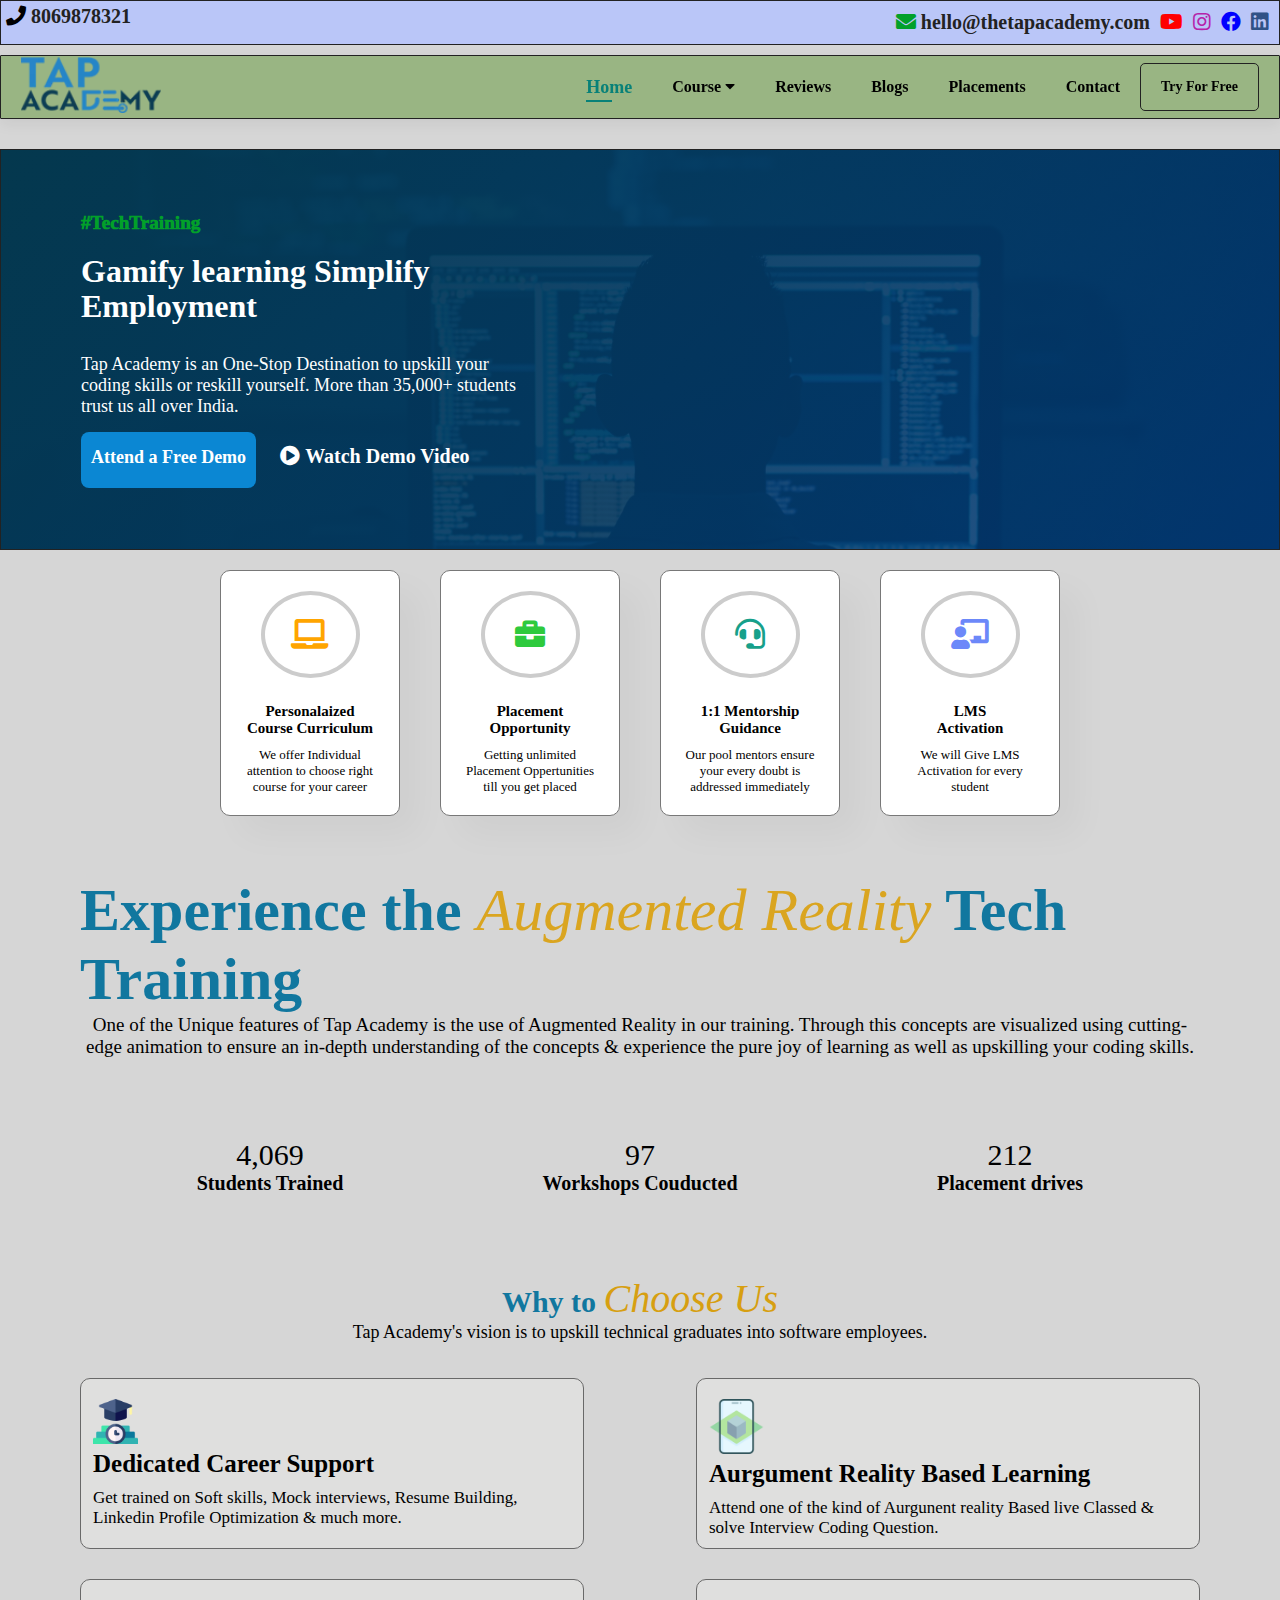
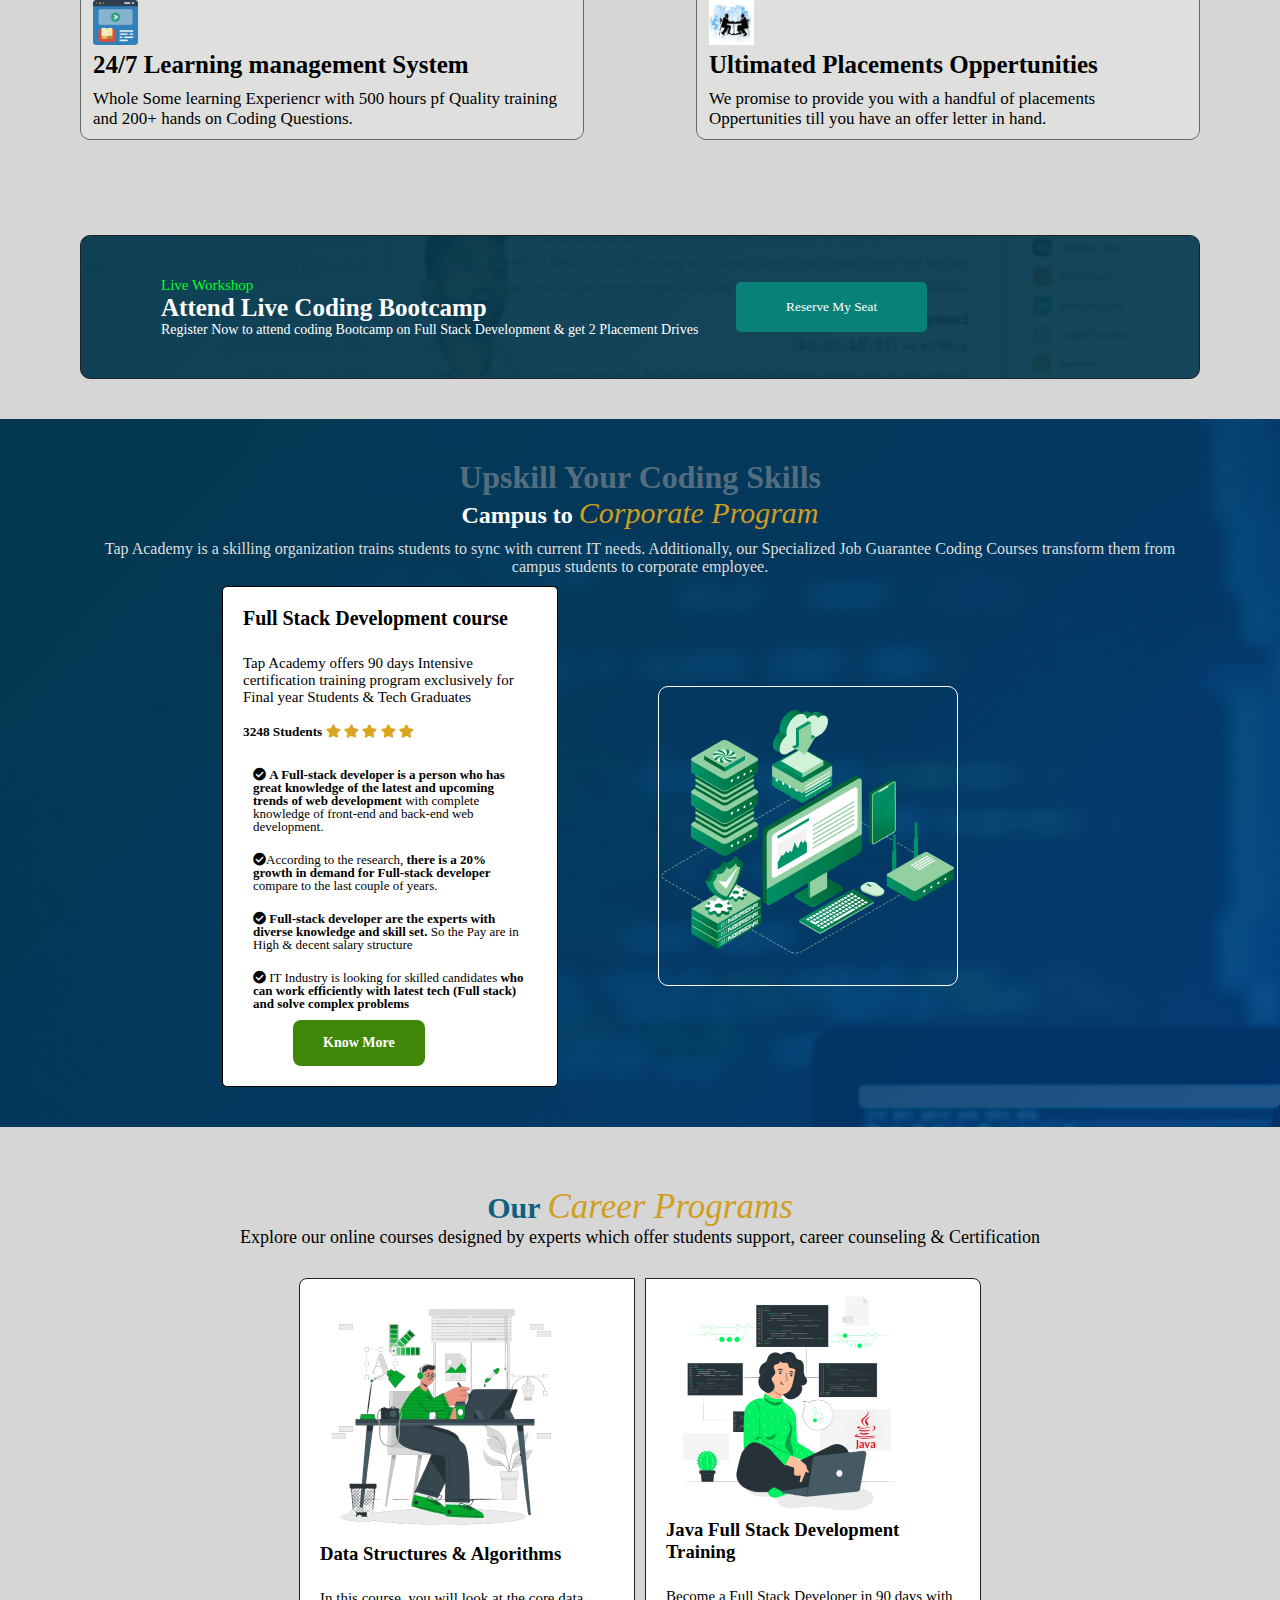
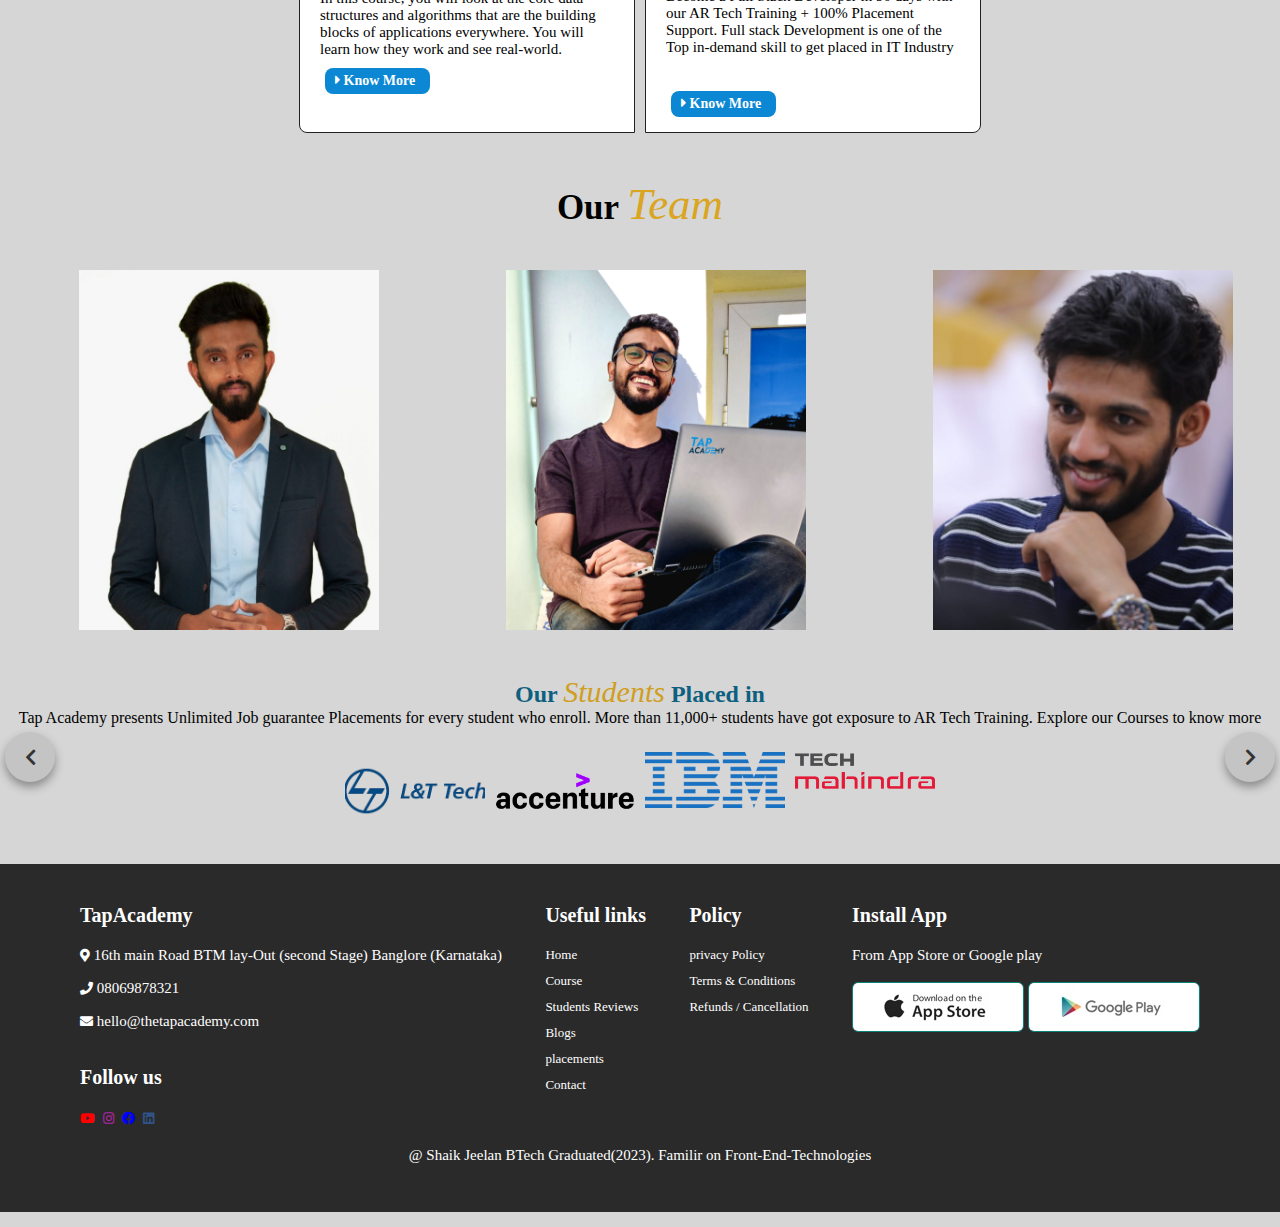
==== commit dd7872b3: "file added" ====
--- a/index.html
+++ b/index.html
@@ -142,15 +142,15 @@
     <section id="main" class="section-p1">
         <div class="container">
             <div class="count-heading">
-                <div class="count" max-data="35,000">1 </div>
+                <div class="count" max-data="40,000">1 </div>
                 <p>Students Trained</p>
             </div>
             <div class="count-heading">
-                <div class="count" max-data="600">1</div>
+                <div class="count" max-data="900">1</div>
                 <p>Workshops Couducted</p>
             </div>
             <div class="count-heading">
-                <div class="count" max-data="1,000">1</div>
+                <div class="count" max-data="2,000">1</div>
                 <p>Placement drives</p>
             </div>
         </div>
--- a/style.css
+++ b/style.css
@@ -138,7 +138,7 @@
     box-shadow: 0 5px 15px rgba(0, 0, 0, 0.06);
     z-index: 999;
     position: sticky;
-    top: 0;
+    top: 42px;
     left: 0;
     border-radius: 1px;
 
@@ -410,7 +410,7 @@
 }
 
 #feature .fe-box:hover {
-    box-shadow: 10px 10px 50px rgba(17, 53, 199, 0.9);
+    box-shadow: 0 0  20px rgba(17, 53, 199, 0.9);
 
 
 }
@@ -782,7 +782,7 @@
 }
 
 #choose-1 .career-support:hover {
-    box-shadow: 10px 10px 50px rgba(17, 53, 199, 0.9);
+    box-shadow: 0px 0px 15px rgba(17, 53, 199, 0.9);
 
 }
 
@@ -1441,6 +1441,7 @@
 #regis {
     text-align: center;
     position: sticky;
+    bottom: 0;
 
 }
 
@@ -1614,14 +1615,7 @@
     padding: 20px 40px;
 }
 
-.fe-box button {
-    margin-top: 10px;
-}
-
-.fe-box:hover button {
-    background-color: #088178;
-
-}
+
 
 #dsa-newsletter {
     border: 1px solid #222;
@@ -2780,7 +2774,7 @@
     }
 
     #header-details .video iframe {
-        width: 300px;
+        width: 380px;
         height: 200px;
         align-items: center;
         padding-right: 30px;
@@ -3457,4 +3451,4 @@
     .blogfe-info{
         padding: 10px 20px;
     }
-}+}
